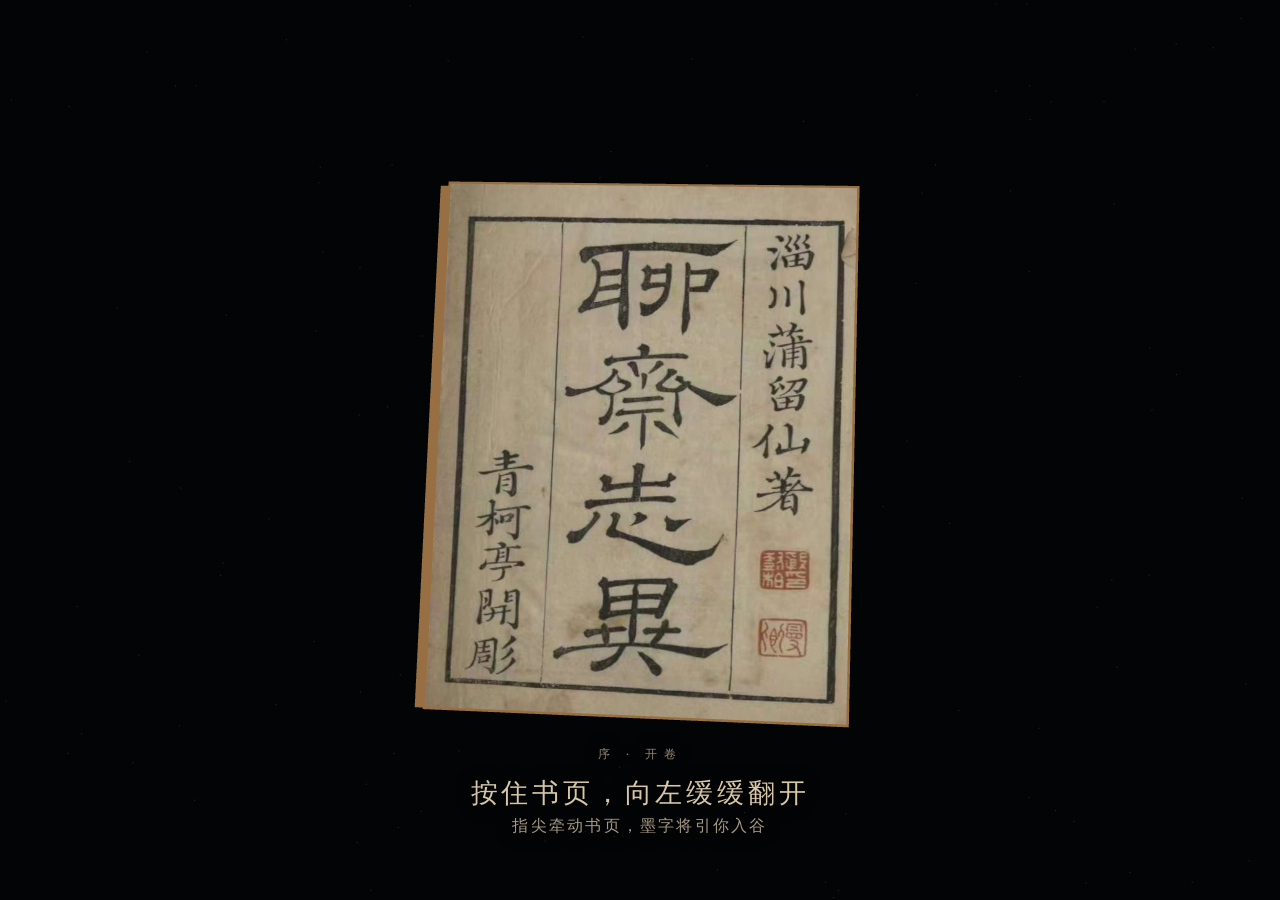
==== github-pages-website/index.html @ 17061f19 "Add files via upload" ====
<!doctype html>
<html lang="zh-CN">
  <head>
    <meta charset="utf-8">
    <meta name="viewport" content="width=device-width, initial-scale=1, viewport-fit=cover">
        <meta name="theme-color" content="#f5f0e7">
    <title>聊斋幻城 · 南山花坞 · 文字山水</title>
    <style>
      :root { --ink:#534b42; --green:#665e50; --gold:#9d8061; --paper:#f5f0e7; }
      * { box-sizing:border-box; }
      html,body { width:100%; height:100%; margin:0; overflow:hidden; background:#f5f0e7; }
      body { font-family:"KaiTi","STKaiti","Noto Serif CJK SC","Songti SC",serif; color:var(--ink); }
      button { font:inherit; }
      #stage { position:fixed; inset:0; }
      #stage canvas { display:block; touch-action:none; }
      .atmosphere { position:fixed; inset:0; pointer-events:none; background:radial-gradient(ellipse at 55% 19%,rgba(255,252,242,.21),transparent 48%),linear-gradient(to bottom,rgba(250,245,232,.08),transparent 43%,rgba(99,86,64,.045)); }
      .paper-grain { position:fixed; inset:0; pointer-events:none; opacity:.10; background-image:url("data:image/svg+xml,%3Csvg viewBox='0 0 180 180' xmlns='http://www.w3.org/2000/svg'%3E%3Cfilter id='n'%3E%3CfeTurbulence type='fractalNoise' baseFrequency='.7' numOctaves='3' stitchTiles='stitch'/%3E%3C/filter%3E%3Crect width='100%25' height='100%25' filter='url(%23n)' opacity='.5'/%3E%3C/svg%3E"); }
      .topbar { position:fixed; top:20px; left:26px; right:26px; z-index:10; display:flex; justify-content:space-between; align-items:flex-start; pointer-events:none; }
      .brand small { display:block; font-size:11px; letter-spacing:.35em; color:#9a7f67; }
      .brand strong { display:block; margin-top:4px; font-weight:500; font-size:29px; letter-spacing:.13em; text-shadow:0 1px 0 #fff8; }
      .hint { position:fixed; z-index:9; right:25px; bottom:178px; max-width:250px; color:#6b6256; font-size:13px; line-height:1.55; text-align:right; text-shadow:0 1px 1px #fff; }
      .legend { position:fixed; z-index:9; top:88px; right:26px; color:#827767; font-size:13px; letter-spacing:.15em; writing-mode:vertical-rl; opacity:.8; pointer-events:none; }
      .move-controls { position:fixed; z-index:11; right:25px; bottom:25px; display:grid; grid-template-columns:repeat(3,48px); gap:6px; }
      .move-controls button { width:48px; height:48px; border:1px solid #8274628c; border-radius:50%; background:#f8f2e8dc; color:#63594b; font-size:23px; cursor:pointer; box-shadow:0 3px 12px #3b302420; }
      .move-controls button:hover,.move-controls button:focus-visible { background:#fff9ee; outline:2px solid #a67a39; }
      .move-controls button:active { transform:scale(.94); }
      .move-controls .up { grid-column:2; }
      .move-controls .left { grid-column:1; grid-row:2; }
      .move-controls .down { grid-column:2; grid-row:2; }
      .move-controls .right { grid-column:3; grid-row:2; }
      .encounter-caption { position:fixed; z-index:12; left:50%; bottom:72px; transform:translate(-50%,8px); min-width:280px; max-width:min(580px,calc(100vw - 32px)); padding:12px 24px; border:1px solid #b9a79299; border-radius:28px; background:#f8f2e9f5; box-shadow:0 5px 28px #4b3c2a24; color:#4e4035; font-size:18px; letter-spacing:.12em; line-height:1.6; text-align:center; opacity:0; pointer-events:none; transition:opacity .45s ease,transform .45s ease; }
      .encounter-caption.visible { opacity:1; transform:translate(-50%,0); }
      .ancient-tree-tag { position:fixed; z-index:9; left:50%; top:50%; transform:translate(-50%,-100%); padding:6px 11px; border:1px solid #b7a492ad; border-radius:16px; background:#f7f0e6eb; box-shadow:0 3px 14px #4b3c2a1f; color:#6a5148; font-size:14px; letter-spacing:.13em; white-space:nowrap; opacity:0; pointer-events:none; transition:opacity .3s ease; }
      .ancient-tree-tag.visible { opacity:1; }
      .ancient-tree-tag::after { content:''; position:absolute; left:50%; top:100%; height:19px; border-left:1px solid #a58a7999; }
      .story-progress { position:fixed;z-index:12;left:26px;bottom:26px;padding:8px 15px;border:1px solid #b9a79299;border-radius:18px;background:#faf5ebe9;color:#6b5143;font-size:14px;opacity:0;pointer-events:none;transition:opacity .4s; }
      .story-progress.visible { opacity:1; }
      .story-marker { position:fixed;z-index:13;transform:translate(-50%,-50%);padding:9px 17px;border:1px solid #aa8d74;border-radius:22px;background:#fff9edeb;color:#564a3e;box-shadow:0 5px 22px #3c332633;cursor:pointer;font-size:15px;white-space:nowrap; }
      .story-marker[hidden] { display:none; }
      .story-panel { position:fixed;z-index:15;left:50%;bottom:122px;transform:translate(-50%,15px);width:min(540px,calc(100vw - 36px));padding:24px 28px;background:#fbf6ecee;border:1px solid #bbaa91;border-radius:12px;box-shadow:0 12px 42px #362d213b;opacity:0;pointer-events:none;transition:opacity .35s,transform .35s; }
      .story-panel.visible { opacity:1;pointer-events:auto;transform:translate(-50%,0); }
      .story-panel .story-title { color:#98745d;font-size:15px;letter-spacing:.2em; }
      .story-panel .story-text { margin:12px 0 20px;color:#4d4237;font-size:20px;line-height:1.7; }
      .story-panel button { display:block;margin-left:auto;padding:7px 18px;border:1px solid #a98c70;border-radius:18px;background:#eee4d5;color:#594939;cursor:pointer; }
      .story-ending { position:fixed;z-index:20;inset:0;display:grid;place-items:center;background:#090a0a;opacity:0;visibility:hidden;transition:opacity 2.5s,visibility 2.5s; }
      .story-ending.visible { opacity:1;visibility:visible; }
      .story-ending .book { padding:34px 28px;border:1px solid #9c8460;background:#302b27;box-shadow:12px 15px 35px #000;color:#d9c9a7;font-size:31px;letter-spacing:.3em;writing-mode:vertical-rl; }
      .story-ending p { position:absolute;bottom:9vh;color:#d9c9a7;font-size:20px;letter-spacing:.18em;text-align:center; }
      .story-ending button { position:absolute;bottom:4vh;border:1px solid #ad9673;border-radius:17px;padding:5px 18px;background:#282521;color:#d9c9a7;cursor:pointer; }
      body.prologue-active, body.prologue-active #stage { background:#030405; }
      body.prologue-active .topbar, body.prologue-active .legend,
      body.prologue-active .hint, body.prologue-active .move-controls,
      body.prologue-active .atmosphere, body.prologue-active .paper-grain,
      body.prologue-active .encounter-caption, body.prologue-active .ancient-tree-tag,
      body.prologue-active .story-progress, body.prologue-active .story-marker,
      body.prologue-active .story-panel { display:none; }
      .prologue-ui { position:fixed; z-index:13; inset:auto 0 7vh; text-align:center; color:#d7c7a7;
        pointer-events:none; opacity:0; transition:opacity 1s ease; text-shadow:0 1px 16px #000; }
      body.prologue-active.prologue-revealed .prologue-ui { opacity:1; }
      .prologue-ui .eyebrow { font-size:12px; letter-spacing:.55em; color:#95866d; }
      .prologue-ui .prologue-instruction { margin:12px 0 5px; font-family:"华文行楷","STXingkai","KaiTi",serif; font-size:27px; letter-spacing:.14em; }
      .prologue-ui .prologue-sub { font-family:"华文行楷","STXingkai","KaiTi",serif; font-size:16px; letter-spacing:.14em; color:#a49983; }
      .arrival-veil { position:fixed; z-index:14; inset:0; pointer-events:none; visibility:hidden;
        opacity:0; background:#f5f0e7; }
      body.arrival .arrival-veil { visibility:visible; opacity:1; }
      body.arrival.arrival-clearing .arrival-veil { opacity:0; transition:opacity 1.45s ease; }
      body.arrival-observe .move-controls { opacity:.48; pointer-events:none; }
      @media(max-width:700px) {
        .topbar { top:15px; left:15px; right:15px; }
        .brand strong { font-size:20px; }
        .hint { right:14px; bottom:140px; font-size:11px; }
        .legend { right:14px; top:76px; }
        .move-controls { right:13px; bottom:18px; grid-template-columns:repeat(3,39px); gap:5px; }
        .move-controls button { width:39px; height:39px; font-size:18px; }
        .encounter-caption { bottom:130px; font-size:15px; padding:9px 15px; }
        .ancient-tree-tag { font-size:12px; padding:5px 8px; }
      }
    </style>
    <script type="importmap">{"imports":{"three":"./assets/three.module.js"}}</script>
  </head>
  <body class="prologue-active">
    <main id="stage" aria-label="用汉字构成的聊斋三维山谷"></main>
    <div class="prologue-ui" aria-live="polite">
      <div class="eyebrow">序 · 开卷</div>
      <div class="prologue-instruction">按住书页，向左缓缓翻开</div>
      <div class="prologue-sub">指尖牵动书页，墨字将引你入谷</div>
    </div>
    <div class="arrival-veil" aria-hidden="true"></div>
    <div class="atmosphere" aria-hidden="true"></div>
    <div class="paper-grain" aria-hidden="true"></div>
    <header class="topbar">
      <div class="brand"><small>聊斋幻城 · DIGITAL</small><strong>南山花坞</strong></div>
    </header>
    <div class="legend">以字为山 · 以句为径</div>
    <div class="hint">拖动转动视角 · 方向键穿行<br>沿花径转弯，山水才逐一展开</div>
    <div class="encounter-caption" id="encounter-caption" aria-live="polite"></div>
    <div class="ancient-tree-tag" id="ancient-tree-tag" aria-hidden="true">笑声古树</div>
    <div class="story-progress" id="story-progress" aria-live="polite"></div>
    <button class="story-marker" id="story-marker" hidden></button>
    <section class="story-panel" id="story-panel" aria-live="polite">
      <div class="story-title" id="story-title"></div>
      <p class="story-text" id="story-text"></p>
      <button id="story-next">继续</button>
    </section>
    <div class="story-ending" id="story-ending"><div class="book">聊斋志异</div><p>知我者，其在青林黑塞间乎。</p><button id="story-replay">再翻一遍</button></div>
    <div class="move-controls" aria-label="移动控制">
      <button class="up" data-direction="forward" aria-label="向前">↑</button>
      <button class="left" data-direction="left" aria-label="向左">←</button>
      <button class="down" data-direction="back" aria-label="后退">↓</button>
      <button class="right" data-direction="right" aria-label="向右">→</button>
    </div>
<script type="module" src="./scene.js?build=geometric-fox-56"></script>
  </body>
</html>
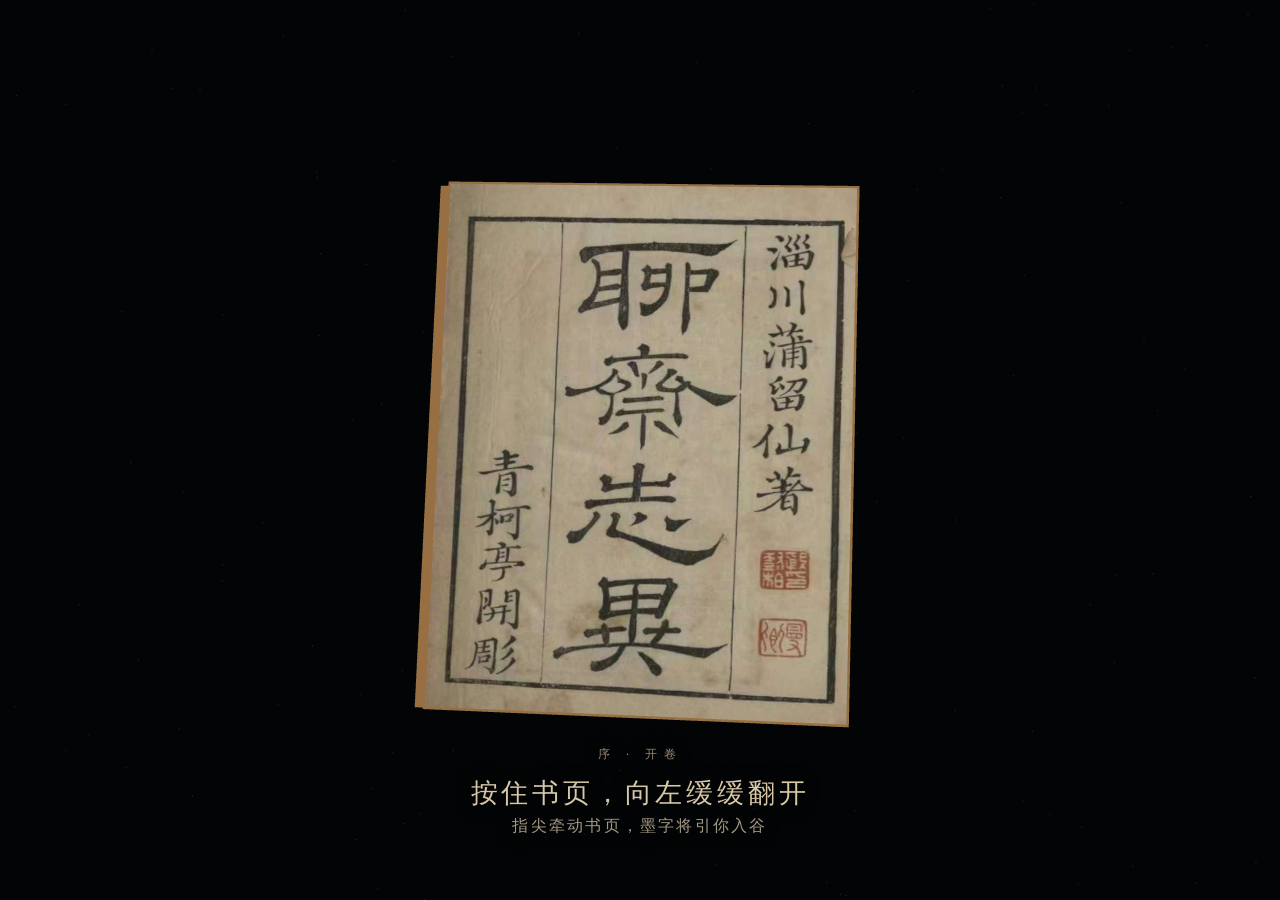
==== commit d0a33251: "Add files via upload" ====
--- a/github-pages-website/index.html
+++ b/github-pages-website/index.html
@@ -1,114 +1,115 @@
-<!doctype html>
-<html lang="zh-CN">
-  <head>
-    <meta charset="utf-8">
-    <meta name="viewport" content="width=device-width, initial-scale=1, viewport-fit=cover">
-        <meta name="theme-color" content="#f5f0e7">
-    <title>聊斋幻城 · 南山花坞 · 文字山水</title>
-    <style>
-      :root { --ink:#534b42; --green:#665e50; --gold:#9d8061; --paper:#f5f0e7; }
-      * { box-sizing:border-box; }
-      html,body { width:100%; height:100%; margin:0; overflow:hidden; background:#f5f0e7; }
-      body { font-family:"KaiTi","STKaiti","Noto Serif CJK SC","Songti SC",serif; color:var(--ink); }
-      button { font:inherit; }
-      #stage { position:fixed; inset:0; }
-      #stage canvas { display:block; touch-action:none; }
-      .atmosphere { position:fixed; inset:0; pointer-events:none; background:radial-gradient(ellipse at 55% 19%,rgba(255,252,242,.21),transparent 48%),linear-gradient(to bottom,rgba(250,245,232,.08),transparent 43%,rgba(99,86,64,.045)); }
-      .paper-grain { position:fixed; inset:0; pointer-events:none; opacity:.10; background-image:url("data:image/svg+xml,%3Csvg viewBox='0 0 180 180' xmlns='http://www.w3.org/2000/svg'%3E%3Cfilter id='n'%3E%3CfeTurbulence type='fractalNoise' baseFrequency='.7' numOctaves='3' stitchTiles='stitch'/%3E%3C/filter%3E%3Crect width='100%25' height='100%25' filter='url(%23n)' opacity='.5'/%3E%3C/svg%3E"); }
-      .topbar { position:fixed; top:20px; left:26px; right:26px; z-index:10; display:flex; justify-content:space-between; align-items:flex-start; pointer-events:none; }
-      .brand small { display:block; font-size:11px; letter-spacing:.35em; color:#9a7f67; }
-      .brand strong { display:block; margin-top:4px; font-weight:500; font-size:29px; letter-spacing:.13em; text-shadow:0 1px 0 #fff8; }
-      .hint { position:fixed; z-index:9; right:25px; bottom:178px; max-width:250px; color:#6b6256; font-size:13px; line-height:1.55; text-align:right; text-shadow:0 1px 1px #fff; }
-      .legend { position:fixed; z-index:9; top:88px; right:26px; color:#827767; font-size:13px; letter-spacing:.15em; writing-mode:vertical-rl; opacity:.8; pointer-events:none; }
-      .move-controls { position:fixed; z-index:11; right:25px; bottom:25px; display:grid; grid-template-columns:repeat(3,48px); gap:6px; }
-      .move-controls button { width:48px; height:48px; border:1px solid #8274628c; border-radius:50%; background:#f8f2e8dc; color:#63594b; font-size:23px; cursor:pointer; box-shadow:0 3px 12px #3b302420; }
-      .move-controls button:hover,.move-controls button:focus-visible { background:#fff9ee; outline:2px solid #a67a39; }
-      .move-controls button:active { transform:scale(.94); }
-      .move-controls .up { grid-column:2; }
-      .move-controls .left { grid-column:1; grid-row:2; }
-      .move-controls .down { grid-column:2; grid-row:2; }
-      .move-controls .right { grid-column:3; grid-row:2; }
-      .encounter-caption { position:fixed; z-index:12; left:50%; bottom:72px; transform:translate(-50%,8px); min-width:280px; max-width:min(580px,calc(100vw - 32px)); padding:12px 24px; border:1px solid #b9a79299; border-radius:28px; background:#f8f2e9f5; box-shadow:0 5px 28px #4b3c2a24; color:#4e4035; font-size:18px; letter-spacing:.12em; line-height:1.6; text-align:center; opacity:0; pointer-events:none; transition:opacity .45s ease,transform .45s ease; }
-      .encounter-caption.visible { opacity:1; transform:translate(-50%,0); }
-      .ancient-tree-tag { position:fixed; z-index:9; left:50%; top:50%; transform:translate(-50%,-100%); padding:6px 11px; border:1px solid #b7a492ad; border-radius:16px; background:#f7f0e6eb; box-shadow:0 3px 14px #4b3c2a1f; color:#6a5148; font-size:14px; letter-spacing:.13em; white-space:nowrap; opacity:0; pointer-events:none; transition:opacity .3s ease; }
-      .ancient-tree-tag.visible { opacity:1; }
-      .ancient-tree-tag::after { content:''; position:absolute; left:50%; top:100%; height:19px; border-left:1px solid #a58a7999; }
-      .story-progress { position:fixed;z-index:12;left:26px;bottom:26px;padding:8px 15px;border:1px solid #b9a79299;border-radius:18px;background:#faf5ebe9;color:#6b5143;font-size:14px;opacity:0;pointer-events:none;transition:opacity .4s; }
-      .story-progress.visible { opacity:1; }
-      .story-marker { position:fixed;z-index:13;transform:translate(-50%,-50%);padding:9px 17px;border:1px solid #aa8d74;border-radius:22px;background:#fff9edeb;color:#564a3e;box-shadow:0 5px 22px #3c332633;cursor:pointer;font-size:15px;white-space:nowrap; }
-      .story-marker[hidden] { display:none; }
-      .story-panel { position:fixed;z-index:15;left:50%;bottom:122px;transform:translate(-50%,15px);width:min(540px,calc(100vw - 36px));padding:24px 28px;background:#fbf6ecee;border:1px solid #bbaa91;border-radius:12px;box-shadow:0 12px 42px #362d213b;opacity:0;pointer-events:none;transition:opacity .35s,transform .35s; }
-      .story-panel.visible { opacity:1;pointer-events:auto;transform:translate(-50%,0); }
-      .story-panel .story-title { color:#98745d;font-size:15px;letter-spacing:.2em; }
-      .story-panel .story-text { margin:12px 0 20px;color:#4d4237;font-size:20px;line-height:1.7; }
-      .story-panel button { display:block;margin-left:auto;padding:7px 18px;border:1px solid #a98c70;border-radius:18px;background:#eee4d5;color:#594939;cursor:pointer; }
-      .story-ending { position:fixed;z-index:20;inset:0;display:grid;place-items:center;background:#090a0a;opacity:0;visibility:hidden;transition:opacity 2.5s,visibility 2.5s; }
-      .story-ending.visible { opacity:1;visibility:visible; }
-      .story-ending .book { padding:34px 28px;border:1px solid #9c8460;background:#302b27;box-shadow:12px 15px 35px #000;color:#d9c9a7;font-size:31px;letter-spacing:.3em;writing-mode:vertical-rl; }
-      .story-ending p { position:absolute;bottom:9vh;color:#d9c9a7;font-size:20px;letter-spacing:.18em;text-align:center; }
-      .story-ending button { position:absolute;bottom:4vh;border:1px solid #ad9673;border-radius:17px;padding:5px 18px;background:#282521;color:#d9c9a7;cursor:pointer; }
-      body.prologue-active, body.prologue-active #stage { background:#030405; }
-      body.prologue-active .topbar, body.prologue-active .legend,
-      body.prologue-active .hint, body.prologue-active .move-controls,
-      body.prologue-active .atmosphere, body.prologue-active .paper-grain,
-      body.prologue-active .encounter-caption, body.prologue-active .ancient-tree-tag,
-      body.prologue-active .story-progress, body.prologue-active .story-marker,
-      body.prologue-active .story-panel { display:none; }
-      .prologue-ui { position:fixed; z-index:13; inset:auto 0 7vh; text-align:center; color:#d7c7a7;
-        pointer-events:none; opacity:0; transition:opacity 1s ease; text-shadow:0 1px 16px #000; }
-      body.prologue-active.prologue-revealed .prologue-ui { opacity:1; }
-      .prologue-ui .eyebrow { font-size:12px; letter-spacing:.55em; color:#95866d; }
-      .prologue-ui .prologue-instruction { margin:12px 0 5px; font-family:"华文行楷","STXingkai","KaiTi",serif; font-size:27px; letter-spacing:.14em; }
-      .prologue-ui .prologue-sub { font-family:"华文行楷","STXingkai","KaiTi",serif; font-size:16px; letter-spacing:.14em; color:#a49983; }
-      .arrival-veil { position:fixed; z-index:14; inset:0; pointer-events:none; visibility:hidden;
-        opacity:0; background:#f5f0e7; }
-      body.arrival .arrival-veil { visibility:visible; opacity:1; }
-      body.arrival.arrival-clearing .arrival-veil { opacity:0; transition:opacity 1.45s ease; }
-      body.arrival-observe .move-controls { opacity:.48; pointer-events:none; }
-      @media(max-width:700px) {
-        .topbar { top:15px; left:15px; right:15px; }
-        .brand strong { font-size:20px; }
-        .hint { right:14px; bottom:140px; font-size:11px; }
-        .legend { right:14px; top:76px; }
-        .move-controls { right:13px; bottom:18px; grid-template-columns:repeat(3,39px); gap:5px; }
-        .move-controls button { width:39px; height:39px; font-size:18px; }
-        .encounter-caption { bottom:130px; font-size:15px; padding:9px 15px; }
-        .ancient-tree-tag { font-size:12px; padding:5px 8px; }
-      }
-    </style>
-    <script type="importmap">{"imports":{"three":"./assets/three.module.js"}}</script>
-  </head>
-  <body class="prologue-active">
-    <main id="stage" aria-label="用汉字构成的聊斋三维山谷"></main>
-    <div class="prologue-ui" aria-live="polite">
-      <div class="eyebrow">序 · 开卷</div>
-      <div class="prologue-instruction">按住书页，向左缓缓翻开</div>
-      <div class="prologue-sub">指尖牵动书页，墨字将引你入谷</div>
-    </div>
-    <div class="arrival-veil" aria-hidden="true"></div>
-    <div class="atmosphere" aria-hidden="true"></div>
-    <div class="paper-grain" aria-hidden="true"></div>
-    <header class="topbar">
-      <div class="brand"><small>聊斋幻城 · DIGITAL</small><strong>南山花坞</strong></div>
-    </header>
-    <div class="legend">以字为山 · 以句为径</div>
-    <div class="hint">拖动转动视角 · 方向键穿行<br>沿花径转弯，山水才逐一展开</div>
-    <div class="encounter-caption" id="encounter-caption" aria-live="polite"></div>
-    <div class="ancient-tree-tag" id="ancient-tree-tag" aria-hidden="true">笑声古树</div>
-    <div class="story-progress" id="story-progress" aria-live="polite"></div>
-    <button class="story-marker" id="story-marker" hidden></button>
-    <section class="story-panel" id="story-panel" aria-live="polite">
-      <div class="story-title" id="story-title"></div>
-      <p class="story-text" id="story-text"></p>
-      <button id="story-next">继续</button>
-    </section>
-    <div class="story-ending" id="story-ending"><div class="book">聊斋志异</div><p>知我者，其在青林黑塞间乎。</p><button id="story-replay">再翻一遍</button></div>
-    <div class="move-controls" aria-label="移动控制">
-      <button class="up" data-direction="forward" aria-label="向前">↑</button>
-      <button class="left" data-direction="left" aria-label="向左">←</button>
-      <button class="down" data-direction="back" aria-label="后退">↓</button>
-      <button class="right" data-direction="right" aria-label="向右">→</button>
-    </div>
-<script type="module" src="./scene.js?build=geometric-fox-56"></script>
-  </body>
-</html>
+<!doctype html>
+<html lang="zh-CN">
+  <head>
+    <meta charset="utf-8">
+    <meta name="viewport" content="width=device-width, initial-scale=1, viewport-fit=cover">
+        <meta name="theme-color" content="#f0e6d3">
+    <title>聊斋幻城 · 书中五境</title>
+    <link rel="stylesheet" href="./spaces.css?build=sea-verse-66">
+    <style>
+      :root { --ink:#534b42; --green:#665e50; --gold:#9d8061; --paper:#f0e6d3; }
+      * { box-sizing:border-box; }
+      html,body { width:100%; height:100%; margin:0; overflow:hidden; background:#f0e6d3; }
+      body { font-family:"KaiTi","STKaiti","Noto Serif CJK SC","Songti SC",serif; color:var(--ink); }
+      button { font:inherit; }
+      #stage { position:fixed; inset:0; }
+      #stage canvas { display:block; touch-action:none; }
+      .atmosphere { position:fixed; inset:0; pointer-events:none; background:radial-gradient(ellipse at 55% 19%,rgba(255,244,217,.12),transparent 48%),linear-gradient(to bottom,rgba(243,224,185,.09),transparent 43%,rgba(99,86,64,.045)); }
+      .paper-grain { position:fixed; inset:0; pointer-events:none; opacity:.065; background-image:url("data:image/svg+xml,%3Csvg viewBox='0 0 180 180' xmlns='http://www.w3.org/2000/svg'%3E%3Cfilter id='n'%3E%3CfeTurbulence type='fractalNoise' baseFrequency='.7' numOctaves='3' stitchTiles='stitch'/%3E%3C/filter%3E%3Crect width='100%25' height='100%25' filter='url(%23n)' opacity='.5'/%3E%3C/svg%3E"); }
+      .topbar { position:fixed; top:20px; left:26px; right:26px; z-index:10; display:flex; justify-content:space-between; align-items:flex-start; pointer-events:none; }
+      .brand small { display:block; font-size:11px; letter-spacing:.35em; color:#9a7f67; }
+      .brand strong { display:block; margin-top:4px; font-weight:500; font-size:29px; letter-spacing:.13em; text-shadow:0 1px 0 #fff8; }
+      .hint { position:fixed; z-index:9; right:25px; bottom:178px; max-width:250px; color:#6b6256; font-size:13px; line-height:1.55; text-align:right; text-shadow:0 1px 1px #fff; }
+      .legend { position:fixed; z-index:9; top:88px; right:26px; color:#827767; font-size:13px; letter-spacing:.15em; writing-mode:vertical-rl; opacity:.8; pointer-events:none; }
+      .move-controls { position:fixed; z-index:11; right:25px; bottom:25px; display:grid; grid-template-columns:repeat(3,48px); gap:6px; }
+      .move-controls button { width:48px; height:48px; border:1px solid #8274628c; border-radius:50%; background:#f8f2e8dc; color:#63594b; font-size:23px; cursor:pointer; box-shadow:0 3px 12px #3b302420; }
+      .move-controls button:hover,.move-controls button:focus-visible { background:#fff9ee; outline:2px solid #a67a39; }
+      .move-controls button:active { transform:scale(.94); }
+      .move-controls .up { grid-column:2; }
+      .move-controls .left { grid-column:1; grid-row:2; }
+      .move-controls .down { grid-column:2; grid-row:2; }
+      .move-controls .right { grid-column:3; grid-row:2; }
+      .encounter-caption { position:fixed; z-index:12; left:50%; bottom:72px; transform:translate(-50%,8px); min-width:280px; max-width:min(580px,calc(100vw - 32px)); padding:12px 24px; border:1px solid #b9a79299; border-radius:28px; background:#f8f2e9f5; box-shadow:0 5px 28px #4b3c2a24; color:#4e4035; font-size:18px; letter-spacing:.12em; line-height:1.6; text-align:center; opacity:0; pointer-events:none; transition:opacity .45s ease,transform .45s ease; }
+      .encounter-caption.visible { opacity:1; transform:translate(-50%,0); }
+      .ancient-tree-tag { position:fixed; z-index:9; left:50%; top:50%; transform:translate(-50%,-100%); padding:6px 11px; border:1px solid #b7a492ad; border-radius:16px; background:#f7f0e6eb; box-shadow:0 3px 14px #4b3c2a1f; color:#6a5148; font-size:14px; letter-spacing:.13em; white-space:nowrap; opacity:0; pointer-events:none; transition:opacity .3s ease; }
+      .ancient-tree-tag.visible { opacity:1; }
+      .ancient-tree-tag::after { content:''; position:absolute; left:50%; top:100%; height:19px; border-left:1px solid #a58a7999; }
+      .story-progress { position:fixed;z-index:12;left:26px;bottom:26px;padding:8px 15px;border:1px solid #b9a79299;border-radius:18px;background:#faf5ebe9;color:#6b5143;font-size:14px;opacity:0;pointer-events:none;transition:opacity .4s; }
+      .story-progress.visible { opacity:1; }
+      .story-marker { position:fixed;z-index:13;transform:translate(-50%,-50%);padding:9px 17px;border:1px solid #aa8d74;border-radius:22px;background:#fff9edeb;color:#564a3e;box-shadow:0 5px 22px #3c332633;cursor:pointer;font-size:15px;white-space:nowrap; }
+      .story-marker[hidden] { display:none; }
+      .story-panel { position:fixed;z-index:15;left:50%;bottom:122px;transform:translate(-50%,15px);width:min(540px,calc(100vw - 36px));padding:24px 28px;background:#fbf6ecee;border:1px solid #bbaa91;border-radius:12px;box-shadow:0 12px 42px #362d213b;opacity:0;pointer-events:none;transition:opacity .35s,transform .35s; }
+      .story-panel.visible { opacity:1;pointer-events:auto;transform:translate(-50%,0); }
+      .story-panel .story-title { color:#98745d;font-size:15px;letter-spacing:.2em; }
+      .story-panel .story-text { margin:12px 0 20px;color:#4d4237;font-size:20px;line-height:1.7; }
+      .story-panel button { display:block;margin-left:auto;padding:7px 18px;border:1px solid #a98c70;border-radius:18px;background:#eee4d5;color:#594939;cursor:pointer; }
+      .story-ending { position:fixed;z-index:20;inset:0;display:grid;place-items:center;background:#090a0a;opacity:0;visibility:hidden;transition:opacity 2.5s,visibility 2.5s; }
+      .story-ending.visible { opacity:1;visibility:visible; }
+      .story-ending .book { padding:34px 28px;border:1px solid #9c8460;background:#302b27;box-shadow:12px 15px 35px #000;color:#d9c9a7;font-size:31px;letter-spacing:.3em;writing-mode:vertical-rl; }
+      .story-ending p { position:absolute;bottom:9vh;color:#d9c9a7;font-size:20px;letter-spacing:.18em;text-align:center; }
+      .story-ending button { position:absolute;bottom:4vh;border:1px solid #ad9673;border-radius:17px;padding:5px 18px;background:#282521;color:#d9c9a7;cursor:pointer; }
+      body.prologue-active, body.prologue-active #stage { background:#030405; }
+      body.prologue-active .topbar, body.prologue-active .legend,
+      body.prologue-active .hint, body.prologue-active .move-controls,
+      body.prologue-active .atmosphere, body.prologue-active .paper-grain,
+      body.prologue-active .encounter-caption, body.prologue-active .ancient-tree-tag,
+      body.prologue-active .story-progress, body.prologue-active .story-marker,
+      body.prologue-active .story-panel { display:none; }
+      .prologue-ui { position:fixed; z-index:13; inset:auto 0 7vh; text-align:center; color:#d7c7a7;
+        pointer-events:none; opacity:0; transition:opacity 1s ease; text-shadow:0 1px 16px #000; }
+      body.prologue-active.prologue-revealed .prologue-ui { opacity:1; }
+      .prologue-ui .eyebrow { font-size:12px; letter-spacing:.55em; color:#95866d; }
+      .prologue-ui .prologue-instruction { margin:12px 0 5px; font-family:"华文行楷","STXingkai","KaiTi",serif; font-size:27px; letter-spacing:.14em; }
+      .prologue-ui .prologue-sub { font-family:"华文行楷","STXingkai","KaiTi",serif; font-size:16px; letter-spacing:.14em; color:#a49983; }
+      .arrival-veil { position:fixed; z-index:14; inset:0; pointer-events:none; visibility:hidden;
+        opacity:0; background:#f0e6d3; }
+      body.arrival .arrival-veil { visibility:visible; opacity:1; }
+      body.arrival.arrival-clearing .arrival-veil { opacity:0; transition:opacity 1.45s ease; }
+      body.arrival-observe .move-controls { opacity:.48; pointer-events:none; }
+      @media(max-width:700px) {
+        .topbar { top:15px; left:15px; right:15px; }
+        .brand strong { font-size:20px; }
+        .hint { right:14px; bottom:140px; font-size:11px; }
+        .legend { right:14px; top:76px; }
+        .move-controls { right:13px; bottom:18px; grid-template-columns:repeat(3,39px); gap:5px; }
+        .move-controls button { width:39px; height:39px; font-size:18px; }
+        .encounter-caption { bottom:130px; font-size:15px; padding:9px 15px; }
+        .ancient-tree-tag { font-size:12px; padding:5px 8px; }
+      }
+    </style>
+    <script type="importmap">{"imports":{"three":"./assets/three.module.js"}}</script>
+  </head>
+  <body class="prologue-active">
+    <main id="stage" aria-label="用汉字构成的聊斋三维山谷"></main>
+    <div class="prologue-ui" aria-live="polite">
+      <div class="eyebrow">序 · 开卷</div>
+      <div class="prologue-instruction">按住书页，向左缓缓翻开</div>
+      <div class="prologue-sub">指尖牵动书页，墨字将引你入谷</div>
+    </div>
+    <div class="arrival-veil" aria-hidden="true"></div>
+    <div class="atmosphere" aria-hidden="true"></div>
+    <div class="paper-grain" aria-hidden="true"></div>
+    <header class="topbar">
+      <div class="brand"><small>聊斋幻城 · DIGITAL</small><strong>南山花坞</strong></div>
+    </header>
+    <div class="legend">以字为山 · 以句为径</div>
+    <div class="hint">拖动转动视角 · 方向键穿行<br>沿花径转弯，山水才逐一展开</div>
+    <div class="encounter-caption" id="encounter-caption" aria-live="polite"></div>
+    <div class="ancient-tree-tag" id="ancient-tree-tag" aria-hidden="true">笑声古树</div>
+    <div class="story-progress" id="story-progress" aria-live="polite"></div>
+    <button class="story-marker" id="story-marker" hidden></button>
+    <section class="story-panel" id="story-panel" aria-live="polite">
+      <div class="story-title" id="story-title"></div>
+      <p class="story-text" id="story-text"></p>
+      <button id="story-next">继续</button>
+    </section>
+    <div class="story-ending" id="story-ending"><div class="book">聊斋志异</div><p>知我者，其在青林黑塞间乎。</p><button id="story-replay">再翻一遍</button><a class="next-space" href="?space=palace&v=sea-verse-66">随书入海 · 玄溟鲛宫</a></div>
+    <div class="move-controls" aria-label="移动控制">
+      <button class="up" data-direction="forward" aria-label="向前">↑</button>
+      <button class="left" data-direction="left" aria-label="向左">←</button>
+      <button class="down" data-direction="back" aria-label="后退">↓</button>
+      <button class="right" data-direction="right" aria-label="向右">→</button>
+    </div>
+<script type="module" src="./journey.js?build=sea-verse-66"></script>
+  </body>
+</html>
--- a/github-pages-website/spaces.css
+++ b/github-pages-website/spaces.css
@@ -0,0 +1,61 @@
+.chapter-nav{position:fixed;z-index:16;top:25px;right:28px;display:flex;gap:4px;padding:5px;border:1px solid #a68e683b;border-radius:24px;background:#f7eedcd9;backdrop-filter:blur(12px)}
+.chapter-nav a{color:#87765d;text-decoration:none;font-size:13px;letter-spacing:.08em;padding:8px 12px;border-radius:20px;white-space:nowrap;transition:background .3s,color .3s}
+.chapter-nav a:hover,.chapter-nav a[aria-current]{background:#d8c6a16b;color:#514638}
+body.prologue-active .chapter-nav{display:none}
+body.prologue-active .chapter-nav a{color:#cbb994}
+body.prologue-active .chapter-nav a:hover,body.prologue-active .chapter-nav a[aria-current]{background:#81735430;color:#ecdbb7}
+.world-label{position:fixed;z-index:10;transform:translate(-50%,-100%);border:1px solid #a18f6755;border-radius:20px;background:#faf3e3d9;backdrop-filter:blur(8px);padding:7px 14px;color:#655840;letter-spacing:.12em;font-size:14px;cursor:pointer;box-shadow:0 3px 20px #7068510d;transition:opacity .4s}
+.world-label::after{content:'';position:absolute;left:50%;top:100%;height:17px;border-left:1px solid #a6967677}
+.world-label[hidden]{display:none}
+body[data-space=palace] .world-label{background:#f0f5ecd9;color:#526f69;border-color:#73988c6b}
+.space-caption{position:fixed;z-index:13;left:50%;bottom:64px;transform:translate(-50%,10px);opacity:0;transition:opacity .6s,transform .6s;color:#74654f;text-align:center;line-height:1.8;letter-spacing:.16em;font-size:19px;max-width:min(720px,70vw);pointer-events:none;text-shadow:0 2px 8px #fff7e8}
+.space-caption.visible{opacity:1;transform:translate(-50%,0)}
+.space-caption small{display:block;font-size:12px;letter-spacing:.3em;margin-bottom:6px;opacity:.75}
+.space-skip{position:fixed;z-index:12;bottom:28px;left:28px;background:#f6efdfc9;border:1px solid #ab987757;border-radius:18px;padding:7px 15px;color:#7d6e56;cursor:pointer;font-family:inherit;letter-spacing:.14em}
+.space-skip[hidden]{display:none}
+.ending-read{left:125px}
+.chapter-transition{position:fixed;z-index:40;inset:0;display:grid;place-content:center;text-align:center;background:#ede3d0;opacity:0;pointer-events:none;transition:opacity 1.1s;color:#65543e;letter-spacing:.3em}
+.chapter-transition.visible{opacity:1;pointer-events:auto}
+.chapter-transition small{font-size:14px;margin-bottom:20px}.chapter-transition strong{font-size:34px;font-weight:400}
+.letter-modal{position:fixed;inset:0;z-index:35;background:#353b3566;backdrop-filter:blur(9px);display:grid;place-items:center;padding:20px}
+.letter-modal[hidden]{display:none}
+.letter-paper{position:relative;width:min(830px,94vw);padding:34px 40px 30px;background:#f4e9cf;box-shadow:0 25px 90px #283b3255;border:1px solid #bcaa85;border-radius:3px;color:#65533e}
+.letter-paper .eyebrow{font-size:12px;letter-spacing:.4em;color:#958166}
+.letter-paper h2{font-weight:400;letter-spacing:.2em;font-size:28px;margin:14px 0}
+.letter-paper p{font-size:15px;line-height:1.9;letter-spacing:.08em;color:#8b7a60}
+.trace-wrap{position:relative;aspect-ratio:4.2;border-block:1px solid #baa68266;margin:28px 0 14px;background:#fbf1db85}
+.trace-guides{position:absolute;inset:0;display:grid;grid-template-columns:repeat(4,1fr);align-items:center;text-align:center;font-size:clamp(36px,7vw,83px);color:#836d4b66;font-family:KaiTi,STKaiti,serif;pointer-events:none}
+.trace-guides span{border-right:1px dashed #ad98743b;line-height:1.4}.trace-guides span:last-child{border:0}
+#letter-trace{position:absolute;inset:0;width:100%;height:100%;touch-action:none;cursor:crosshair}
+.letter-toolbar{display:flex;gap:8px;align-items:center;flex-wrap:wrap}
+.letter-toolbar button,.letter-close{border:1px solid #b5a17b80;color:#776348;background:#eee0c3;padding:7px 13px;font:inherit;cursor:pointer;border-radius:18px}
+.letter-toolbar button[aria-pressed=true]{background:#d4c09a}.letter-toolbar small{margin-left:auto;color:#958166}
+.letter-close{position:absolute;right:20px;top:20px;background:transparent;border:0;font-size:22px;padding:0 8px}
+.seal-row{display:flex;align-items:center;justify-content:space-between;margin-top:22px;min-height:83px}
+.dragon-seal{display:grid;place-items:center;width:62px;height:68px;touch-action:none;cursor:grab;border:1px solid #a38959;border-radius:6px;background:linear-gradient(125deg,#b9c7ae,#849b84);color:#485b49;font:24px KaiTi,serif;writing-mode:vertical-rl;box-shadow:2px 4px 5px #78614226;z-index:5}
+.dragon-seal:disabled{opacity:.3;cursor:default}
+.seal-target{width:73px;height:73px;border:1px dashed #b9816f77;display:grid;place-items:center;color:#ad8c7277;font-size:13px;letter-spacing:.2em;border-radius:3px;background:transparent;cursor:pointer}
+.seal-target.stamped{border:3px double #a45b4c;color:#a45b4c;font-size:23px;font-weight:bold;line-height:1.1;transform:rotate(-6deg)}
+.incense-hold{position:fixed;z-index:20;bottom:80px;left:50%;transform:translateX(-50%);padding:13px 24px;border:1px solid #c6a56b;border-radius:30px;background:linear-gradient(90deg,#e1c898 var(--hold,0%),#f6efdf var(--hold,0%));color:#7b6037;letter-spacing:.15em;font:19px KaiTi,serif;cursor:pointer;touch-action:none}
+.incense-hold[hidden]{display:none}
+.ending-verse{position:fixed;z-index:14;inset:15% 16% auto;display:flex;align-items:center;flex-direction:column;text-align:center;opacity:0;transition:opacity 1.2s;pointer-events:none;color:#e6d5b2;text-shadow:0 2px 20px #342b1e}
+.ending-verse.visible{opacity:1}.ending-verse small{font-size:13px;letter-spacing:.4em;color:#c9ad7b;margin-bottom:22px}.ending-verse p{font-size:clamp(19px,2.6vw,30px);line-height:1.95;letter-spacing:.14em;max-width:850px;margin:0}.ending-actions{position:fixed;z-index:20;bottom:6%;left:50%;transform:translateX(-50%);display:flex;gap:15px}.ending-actions a{color:#ddc9a2;padding:10px 24px;border:1px solid #b59a684d;border-radius:24px;text-decoration:none;font-size:15px;background:#221e1755;letter-spacing:.16em}
+.prologue-action{position:fixed;z-index:17;left:50%;bottom:3%;transform:translateX(-50%);padding:8px 22px;background:#302a2080;color:#d8c29b;border:1px solid #ac92644d;border-radius:20px;cursor:pointer;font:17px KaiTi,serif;letter-spacing:.15em}
+.prologue-action[hidden]{display:none}
+body[data-space=ending] .topbar,body[data-space=ending] .hint,body[data-space=ending] .move-controls,body[data-space=ending] .legend{display:none}
+body[data-space=ending] .atmosphere{background:none}
+.ending-actions[hidden]{display:none}
+.next-space{position:absolute;bottom:4vh;right:6vw;color:#dec79f;text-decoration:none;border:1px solid #ac93636b;border-radius:20px;padding:8px 19px;background:#332c2066;font-size:17px;letter-spacing:.13em}
+#story-replay{left:6vw}
+body[data-space=ending] .chapter-nav{background:#252218aa;border-color:#b7a27833}
+body[data-space=ending] .chapter-nav a{color:#d5c29c}
+body[data-space=ending] .chapter-nav a[aria-current]{background:#a68d5333;color:#ecdbb9}
+body[data-space=palace] .chapter-nav,body[data-space=study] .chapter-nav{border-radius:5px;border:1px solid #aa8d4d77;box-shadow:inset 0 0 0 3px #f7efdb8c,0 4px 24px #6f603012;background:#f8f2e2e3}
+body[data-space=palace] .chapter-nav a,body[data-space=study] .chapter-nav a{border-radius:3px}
+body[data-space=palace] .world-label,body[data-space=study] .world-label{border-radius:4px;border:1px solid #ae905877;box-shadow:inset 0 0 0 2px #fcf6e888,0 3px 18px #53432a17;background:#f8f1dfdf;padding:8px 17px}
+body[data-space=palace] .world-label{color:#647157;border-color:#b29a63a0;background:#f5f1dfdf}
+body[data-space=palace] .move-controls button,body[data-space=study] .move-controls button{border:3px double #9a825ba1;background:#f7eedddc;box-shadow:0 3px 12px #5945281c,inset 0 0 10px #e6d6b53d}
+body[data-space=palace] .story-panel,body[data-space=study] .story-panel{border-radius:4px;border:1px solid #a68b57a3;box-shadow:inset 0 0 0 4px #f2e8d388,0 12px 45px #3f3e262e;background:#faf2dff5}
+body[data-space=ending] .ending-verse{inset:13% 13% auto}
+body[data-space=ending] .ending-verse p{max-width:950px;font-size:clamp(19px,2.1vw,27px);line-height:1.95}
+@media(max-width:800px){.chapter-nav{top:82px;left:14px;right:auto;max-width:calc(100vw - 28px);overflow-x:auto;padding:3px;gap:0}.chapter-nav a{font-size:11px;padding:7px 9px}.world-label{font-size:12px;padding:6px 10px}.letter-paper{padding:26px 18px}.space-caption{font-size:16px;bottom:150px;max-width:82vw}.letter-paper h2{font-size:23px}.ending-verse{inset:25% 7% auto}.ending-verse p{font-size:20px}.ending-actions{width:100%;justify-content:center}.ending-actions a{font-size:13px;padding:9px 15px}}
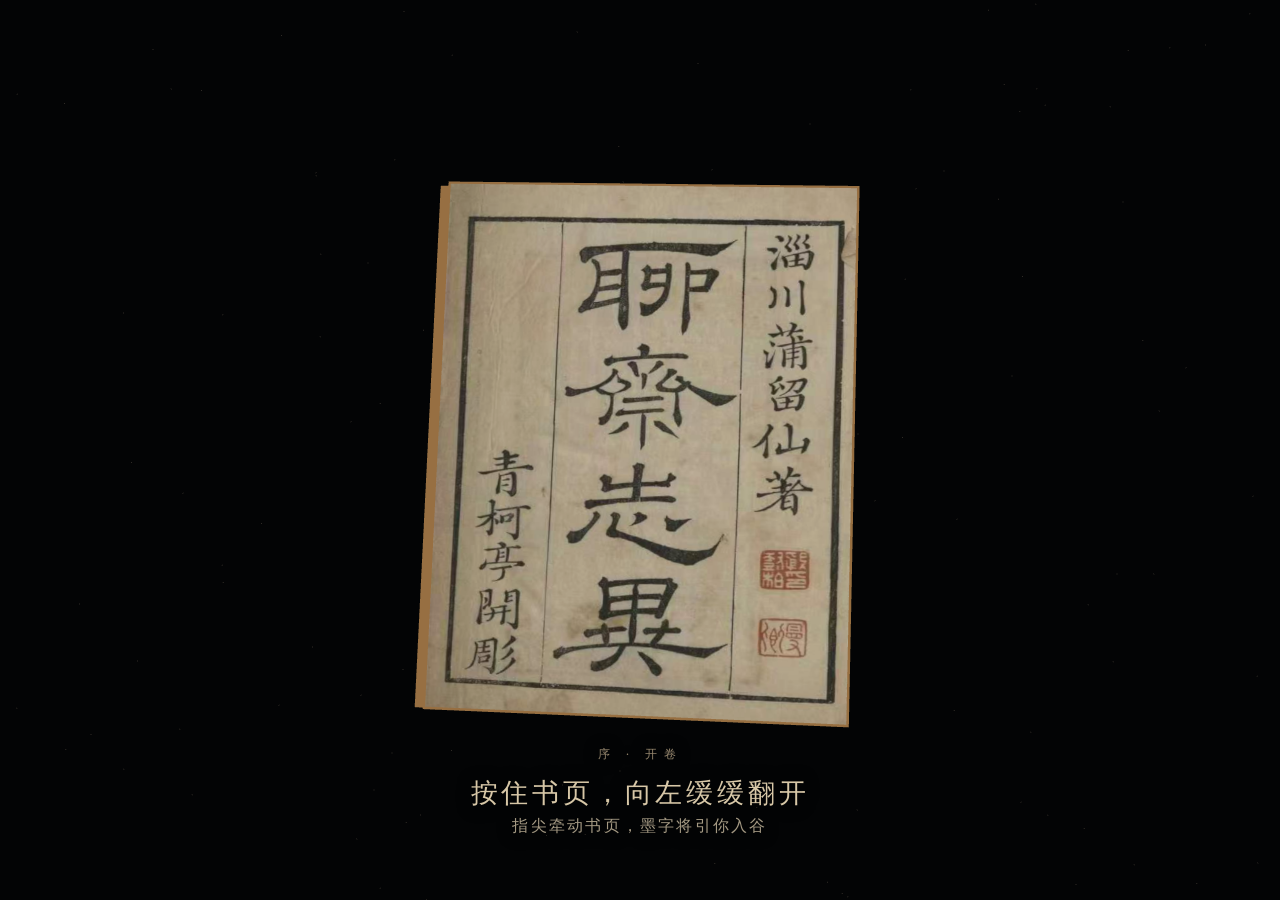
==== commit 9282aca6: "Add files via upload" ====
--- a/github-pages-website/index.html
+++ b/github-pages-website/index.html
@@ -5,7 +5,7 @@
     <meta name="viewport" content="width=device-width, initial-scale=1, viewport-fit=cover">
         <meta name="theme-color" content="#f0e6d3">
     <title>聊斋幻城 · 书中五境</title>
-    <link rel="stylesheet" href="./spaces.css?build=sea-verse-66">
+    <link rel="stylesheet" href="./spaces.css?build=room-light-68">
     <style>
       :root { --ink:#534b42; --green:#665e50; --gold:#9d8061; --paper:#f0e6d3; }
       * { box-sizing:border-box; }
@@ -103,13 +103,13 @@
       <p class="story-text" id="story-text"></p>
       <button id="story-next">继续</button>
     </section>
-    <div class="story-ending" id="story-ending"><div class="book">聊斋志异</div><p>知我者，其在青林黑塞间乎。</p><button id="story-replay">再翻一遍</button><a class="next-space" href="?space=palace&v=sea-verse-66">随书入海 · 玄溟鲛宫</a></div>
+    <div class="story-ending" id="story-ending"><div class="book">聊斋志异</div><p>知我者，其在青林黑塞间乎。</p><button id="story-replay">再翻一遍</button><a class="next-space" href="?space=palace&v=room-light-68">随书入海 · 玄溟鲛宫</a></div>
     <div class="move-controls" aria-label="移动控制">
       <button class="up" data-direction="forward" aria-label="向前">↑</button>
       <button class="left" data-direction="left" aria-label="向左">←</button>
       <button class="down" data-direction="back" aria-label="后退">↓</button>
       <button class="right" data-direction="right" aria-label="向右">→</button>
     </div>
-<script type="module" src="./journey.js?build=sea-verse-66"></script>
+<script type="module" src="./journey.js?build=room-light-68"></script>
   </body>
 </html>
--- a/github-pages-website/spaces.css
+++ b/github-pages-website/spaces.css
@@ -14,6 +14,10 @@
 .space-skip{position:fixed;z-index:12;bottom:28px;left:28px;background:#f6efdfc9;border:1px solid #ab987757;border-radius:18px;padding:7px 15px;color:#7d6e56;cursor:pointer;font-family:inherit;letter-spacing:.14em}
 .space-skip[hidden]{display:none}
 .ending-read{left:125px}
+.heritage-tour{left:125px}
+body.heritage-exploring .move-controls{display:grid!important}
+body.heritage-exploring .hint{display:block!important}
+@media(max-width:800px){body[data-space=study] .story-panel{bottom:155px;max-height:calc(100dvh - 245px);overflow-y:auto}body[data-space=study] .move-controls{z-index:24}}
 .chapter-transition{position:fixed;z-index:40;inset:0;display:grid;place-content:center;text-align:center;background:#ede3d0;opacity:0;pointer-events:none;transition:opacity 1.1s;color:#65543e;letter-spacing:.3em}
 .chapter-transition.visible{opacity:1;pointer-events:auto}
 .chapter-transition small{font-size:14px;margin-bottom:20px}.chapter-transition strong{font-size:34px;font-weight:400}
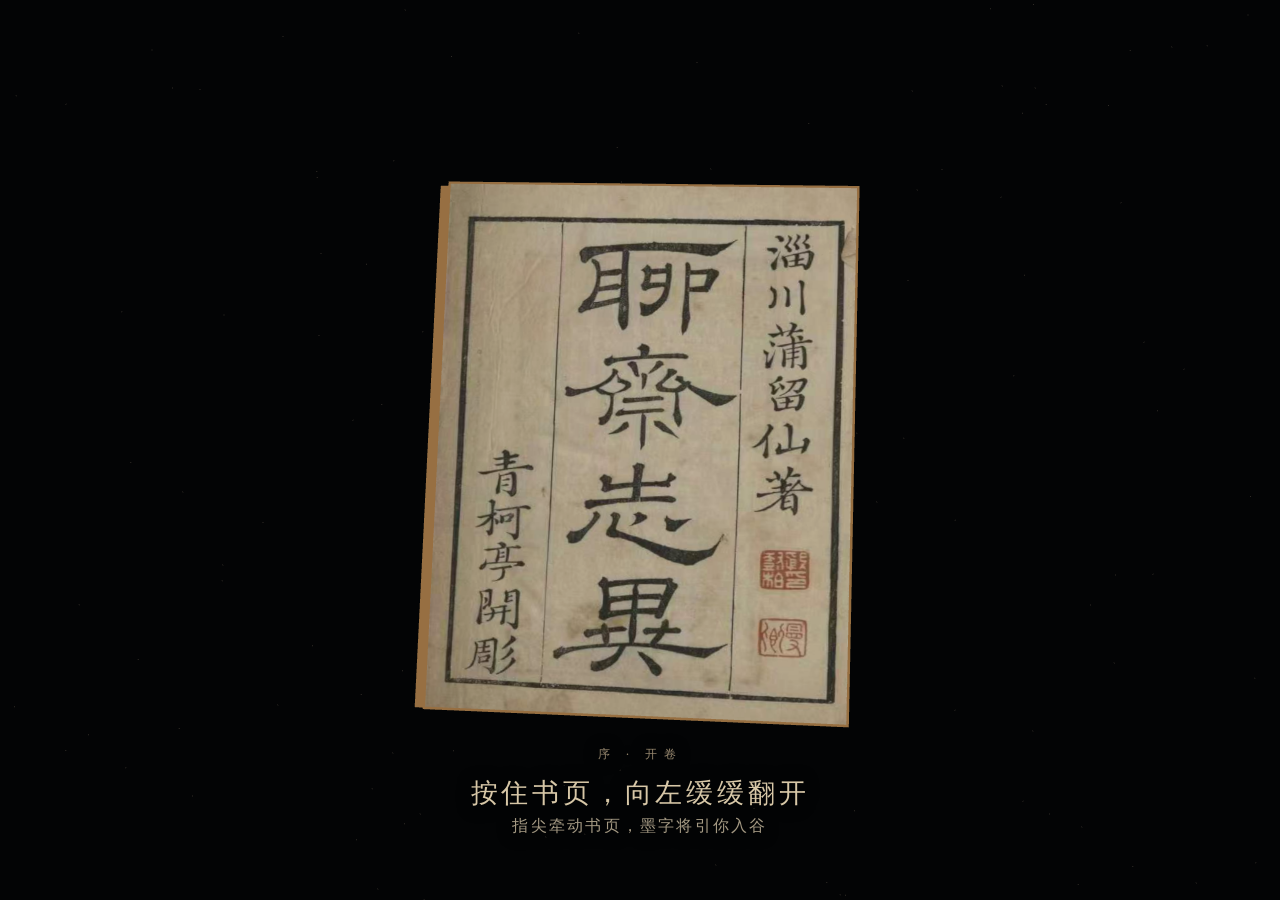
==== commit 585e615d: "Add files via upload" ====
--- a/github-pages-website/index.html
+++ b/github-pages-website/index.html
@@ -5,7 +5,8 @@
     <meta name="viewport" content="width=device-width, initial-scale=1, viewport-fit=cover">
         <meta name="theme-color" content="#f0e6d3">
     <title>聊斋幻城 · 书中五境</title>
-    <link rel="stylesheet" href="./spaces.css?build=room-light-68">
+    <link rel="stylesheet" href="./spaces.css?build=mobile-landscape-69">
+    <link rel="stylesheet" href="./mobile-landscape.css?build=mobile-landscape-69">
     <style>
       :root { --ink:#534b42; --green:#665e50; --gold:#9d8061; --paper:#f0e6d3; }
       * { box-sizing:border-box; }
@@ -103,13 +104,13 @@
       <p class="story-text" id="story-text"></p>
       <button id="story-next">继续</button>
     </section>
-    <div class="story-ending" id="story-ending"><div class="book">聊斋志异</div><p>知我者，其在青林黑塞间乎。</p><button id="story-replay">再翻一遍</button><a class="next-space" href="?space=palace&v=room-light-68">随书入海 · 玄溟鲛宫</a></div>
+    <div class="story-ending" id="story-ending"><div class="book">聊斋志异</div><p>知我者，其在青林黑塞间乎。</p><button id="story-replay">再翻一遍</button><a class="next-space" href="?space=palace&v=mobile-landscape-69">随书入海 · 玄溟鲛宫</a></div>
     <div class="move-controls" aria-label="移动控制">
       <button class="up" data-direction="forward" aria-label="向前">↑</button>
       <button class="left" data-direction="left" aria-label="向左">←</button>
       <button class="down" data-direction="back" aria-label="后退">↓</button>
       <button class="right" data-direction="right" aria-label="向右">→</button>
     </div>
-<script type="module" src="./journey.js?build=room-light-68"></script>
+<script type="module" src="./journey.js?build=mobile-landscape-69"></script>
   </body>
 </html>
--- a/github-pages-website/mobile-landscape.css
+++ b/github-pages-website/mobile-landscape.css
@@ -0,0 +1,53 @@
+.landscape-toggle{display:none}
+body.mobile-visitor .landscape-toggle{display:block;position:fixed;z-index:32;left:max(12px,env(safe-area-inset-left));top:max(10px,env(safe-area-inset-top));padding:8px 13px;border:1px solid #b7a27b88;border-radius:20px;background:#f5ebd8ed;color:#66543a;font:13px KaiTi,STKaiti,serif;box-shadow:0 2px 12px #2e28191a;cursor:pointer}
+body.mobile-visitor .topbar{top:57px;left:16px;right:16px}
+body.prologue-active .landscape-toggle{background:#221c16dd;color:#e6d0aa;border-color:#ac93676b}
+.landscape-notice{position:fixed;z-index:55;left:50%;bottom:max(18px,env(safe-area-inset-bottom));transform:translateX(-50%);width:max-content;max-width:85vw;padding:12px 18px;background:#30291eed;color:#f4e8d0;border:1px solid #b89b6477;border-radius:12px;font:14px/1.6 KaiTi,STKaiti,serif;text-align:center;pointer-events:none}
+.landscape-notice[hidden]{display:none}
+.landscape-guide{position:fixed;z-index:100;inset:0;display:grid;place-items:center;background:radial-gradient(ellipse at 50% 25%,#fff9e8,#ecdfc5);padding:24px;box-sizing:border-box}
+.landscape-card{text-align:center;width:min(390px,100%);color:#5f5039}
+.landscape-card small{display:block;letter-spacing:.23em;color:#9a835c;font-size:12px;margin:24px 0 18px}
+.landscape-card h1{font-size:27px;font-weight:400;letter-spacing:.08em;line-height:1.6;margin:0 0 14px}
+.landscape-card p{font-size:14px;line-height:1.9;color:#958166;margin-bottom:30px}
+.landscape-card button{display:block;margin:12px auto;width:min(260px,100%);padding:14px 18px;font:17px KaiTi,STKaiti,serif;letter-spacing:.14em;border-radius:25px;cursor:pointer}
+.landscape-enter{background:#365b51;color:#f6edda;border:1px solid #365b51;box-shadow:0 6px 20px #365b5126}
+.landscape-portrait{background:transparent;border:1px solid #b9a88888;color:#897354}
+.landscape-card em{display:block;font-size:12px;font-style:normal;line-height:1.9;color:#a28d6c;margin-top:26px}
+.turn-phone{width:100px;height:90px;margin:0 auto;position:relative;font:53px/90px serif;color:#a38a5d}
+.turn-phone span{position:absolute;width:31px;height:56px;left:10px;top:16px;border:2px solid #57766b;border-radius:6px;transform:rotate(-30deg)}
+.turn-phone span:after{content:'';position:absolute;bottom:4px;left:12px;width:6px;height:2px;border-radius:2px;background:#57766b}
+.turn-phone{padding-left:30px;box-sizing:border-box}
+body.mobile-visitor .letter-paper{box-sizing:border-box;max-height:calc(100dvh - 24px);overflow-y:auto}
+@media(orientation:landscape) and (max-height:600px){
+  body.mobile-visitor .chapter-nav{top:max(8px,env(safe-area-inset-top));left:auto;right:max(10px,env(safe-area-inset-right));max-width:calc(100vw - 128px);padding:3px;gap:1px;overflow-x:auto}
+  body.mobile-visitor .chapter-nav a{font-size:11px;padding:6px 8px;letter-spacing:0}
+  body.mobile-visitor .topbar{top:49px;left:max(14px,env(safe-area-inset-left))}
+  body.mobile-visitor .brand>span{font-size:9px;letter-spacing:.12em}
+  body.mobile-visitor .brand strong{font-size:20px;margin-top:2px}
+  body.mobile-visitor .legend{display:none}
+  body.mobile-visitor .move-controls{right:max(12px,env(safe-area-inset-right));bottom:max(12px,env(safe-area-inset-bottom));grid-template-columns:repeat(3,44px);gap:5px}
+  body.mobile-visitor .move-controls button{width:44px;height:44px;font-size:21px;touch-action:none}
+  body.mobile-visitor .hint{font-size:10px;right:15px;bottom:105px;max-width:200px}
+  body.mobile-visitor .story-panel,body.mobile-visitor[data-space=study] .story-panel{left:calc((100vw - 170px)/2);width:min(470px,calc(100vw - 200px));bottom:max(14px,env(safe-area-inset-bottom));padding:14px 18px;box-sizing:border-box;max-height:calc(100dvh - 100px);overflow-y:auto}
+  body.mobile-visitor .story-panel .story-text{font-size:16px;line-height:1.65;margin:8px 0 12px}
+  body.mobile-visitor .story-panel .story-title{font-size:12px}
+  body.mobile-visitor .story-panel button{padding:5px 15px;font-size:14px}
+  body.mobile-visitor .space-caption{bottom:22px;font-size:14px;max-width:62vw}
+  body.mobile-visitor .encounter-caption{bottom:20px;max-width:60vw;min-width:0;font-size:14px;padding:9px 17px}
+  body.mobile-visitor .space-skip{bottom:max(12px,env(safe-area-inset-bottom));left:max(12px,env(safe-area-inset-left));font-size:12px;padding:7px 12px}
+  body.mobile-visitor .ending-read,body.mobile-visitor .heritage-tour{left:96px}
+  body.mobile-visitor .ending-verse{inset:17% 12% auto}
+  body.mobile-visitor .ending-verse small{margin-bottom:10px;font-size:11px}
+  body.mobile-visitor .ending-verse p{font-size:18px;line-height:1.7}
+  body.mobile-visitor .ending-actions a{font-size:12px;padding:7px 16px}
+  body.mobile-visitor .world-label{font-size:11px;padding:5px 10px}
+  body.mobile-visitor .letter-modal{padding:10px}
+  body.mobile-visitor .letter-paper{width:min(750px,94vw);padding:17px 23px}
+  body.mobile-visitor .letter-paper h2{font-size:20px;margin:8px 0}
+  body.mobile-visitor .letter-paper p{font-size:12px;line-height:1.65;margin:7px 0}
+  body.mobile-visitor .trace-wrap{margin:13px 0 9px}
+  body.mobile-visitor .seal-row{margin-top:12px;min-height:65px}
+  body.mobile-visitor .dragon-seal{height:55px;width:50px;font-size:20px}
+  body.mobile-visitor .seal-target{width:57px;height:57px}
+  body.mobile-visitor .incense-hold{font-size:15px;padding:10px 18px;bottom:24px}
+}
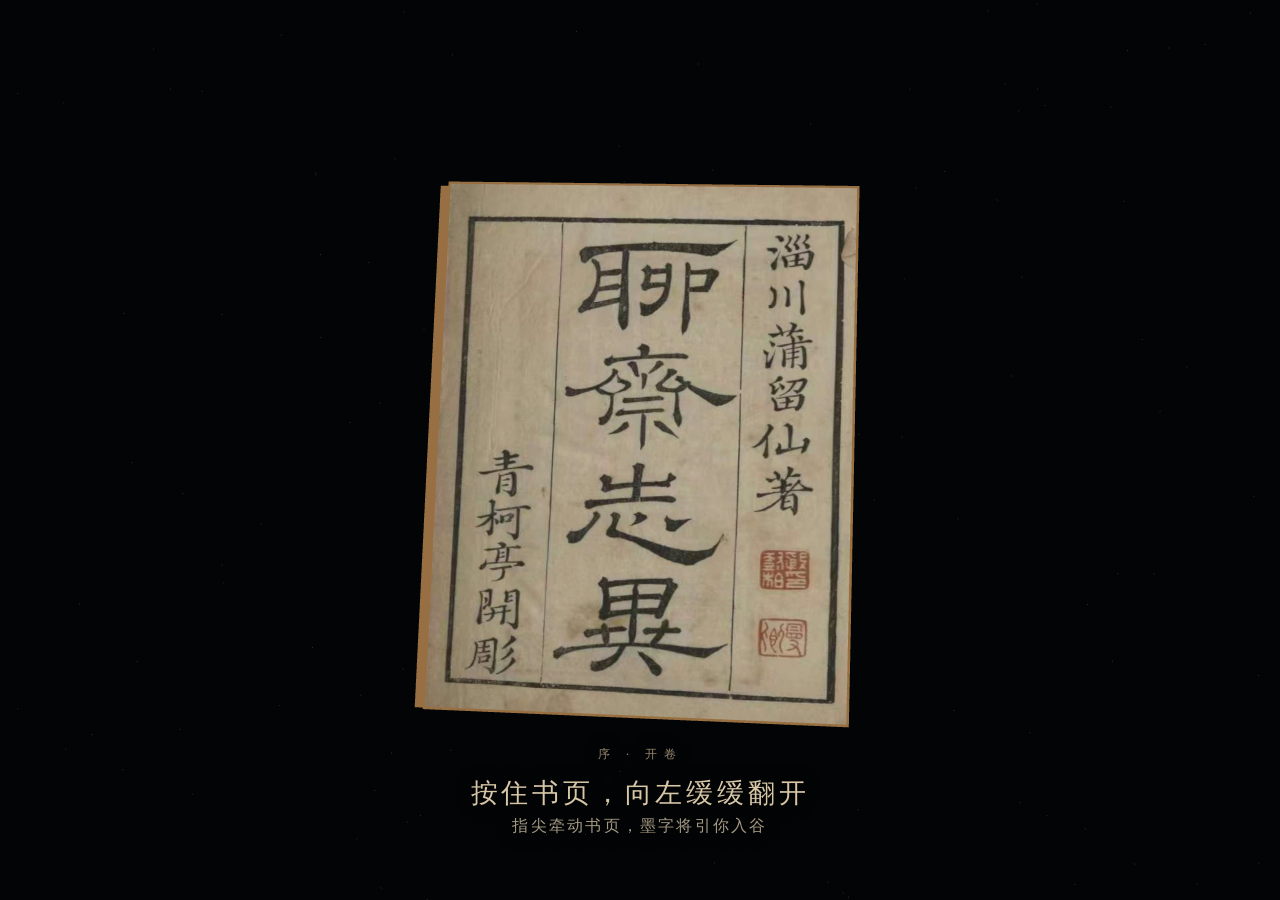
==== commit d8f8dc6a: "Add files via upload" ====
--- a/github-pages-website/index.html
+++ b/github-pages-website/index.html
@@ -5,8 +5,8 @@
     <meta name="viewport" content="width=device-width, initial-scale=1, viewport-fit=cover">
         <meta name="theme-color" content="#f0e6d3">
     <title>聊斋幻城 · 书中五境</title>
-    <link rel="stylesheet" href="./spaces.css?build=mobile-landscape-69">
-    <link rel="stylesheet" href="./mobile-landscape.css?build=mobile-landscape-69">
+    <link rel="stylesheet" href="./spaces.css?build=fluid-book-72">
+    <link rel="stylesheet" href="./mobile-landscape.css?build=fluid-book-72">
     <style>
       :root { --ink:#534b42; --green:#665e50; --gold:#9d8061; --paper:#f0e6d3; }
       * { box-sizing:border-box; }
@@ -65,7 +65,7 @@
       .arrival-veil { position:fixed; z-index:14; inset:0; pointer-events:none; visibility:hidden;
         opacity:0; background:#f0e6d3; }
       body.arrival .arrival-veil { visibility:visible; opacity:1; }
-      body.arrival.arrival-clearing .arrival-veil { opacity:0; transition:opacity 1.45s ease; }
+      body.arrival.arrival-clearing .arrival-veil { opacity:0; transition:opacity .55s ease; }
       body.arrival-observe .move-controls { opacity:.48; pointer-events:none; }
       @media(max-width:700px) {
         .topbar { top:15px; left:15px; right:15px; }
@@ -78,9 +78,15 @@
         .ancient-tree-tag { font-size:12px; padding:5px 8px; }
       }
     </style>
-    <script type="importmap">{"imports":{"three":"./assets/three.module.js"}}</script>
+    <script type="importmap">{"imports":{"three":"./assets/three.module.js?build=fluid-book-72"}}</script>
+    <link rel="modulepreload" href="./assets/three.module.js?build=fluid-book-72">
+    <link rel="modulepreload" href="./assets/three.core.js?build=fluid-book-72">
+    <link rel="modulepreload" href="./prologue.js?build=fluid-book-72">
+    <link rel="preload" as="image" href="./assets/liaozhai-reference-book.jpg">
+    <style>.startup-loading{position:fixed;inset:0;display:grid;place-items:center;z-index:25;pointer-events:none;color:#a99a7e;font:17px KaiTi,serif;letter-spacing:.2em;background:#030405;}</style>
   </head>
   <body class="prologue-active">
+    <div class="startup-loading" id="startup-loading" role="status">正在展开书卷…</div>
     <main id="stage" aria-label="用汉字构成的聊斋三维山谷"></main>
     <div class="prologue-ui" aria-live="polite">
       <div class="eyebrow">序 · 开卷</div>
@@ -104,13 +110,13 @@
       <p class="story-text" id="story-text"></p>
       <button id="story-next">继续</button>
     </section>
-    <div class="story-ending" id="story-ending"><div class="book">聊斋志异</div><p>知我者，其在青林黑塞间乎。</p><button id="story-replay">再翻一遍</button><a class="next-space" href="?space=palace&v=mobile-landscape-69">随书入海 · 玄溟鲛宫</a></div>
+    <div class="story-ending" id="story-ending"><div class="book">聊斋志异</div><p>知我者，其在青林黑塞间乎。</p><button id="story-replay">再翻一遍</button><a class="next-space" href="?space=palace&v=fluid-book-72">随书入海 · 玄溟鲛宫</a></div>
     <div class="move-controls" aria-label="移动控制">
       <button class="up" data-direction="forward" aria-label="向前">↑</button>
       <button class="left" data-direction="left" aria-label="向左">←</button>
       <button class="down" data-direction="back" aria-label="后退">↓</button>
       <button class="right" data-direction="right" aria-label="向右">→</button>
     </div>
-<script type="module" src="./journey.js?build=mobile-landscape-69"></script>
+<script type="module" src="./journey.js?build=fluid-book-72"></script>
   </body>
 </html>
--- a/github-pages-website/mobile-landscape.css
+++ b/github-pages-website/mobile-landscape.css
@@ -4,20 +4,13 @@
 body.prologue-active .landscape-toggle{background:#221c16dd;color:#e6d0aa;border-color:#ac93676b}
 .landscape-notice{position:fixed;z-index:55;left:50%;bottom:max(18px,env(safe-area-inset-bottom));transform:translateX(-50%);width:max-content;max-width:85vw;padding:12px 18px;background:#30291eed;color:#f4e8d0;border:1px solid #b89b6477;border-radius:12px;font:14px/1.6 KaiTi,STKaiti,serif;text-align:center;pointer-events:none}
 .landscape-notice[hidden]{display:none}
-.landscape-guide{position:fixed;z-index:100;inset:0;display:grid;place-items:center;background:radial-gradient(ellipse at 50% 25%,#fff9e8,#ecdfc5);padding:24px;box-sizing:border-box}
-.landscape-card{text-align:center;width:min(390px,100%);color:#5f5039}
-.landscape-card small{display:block;letter-spacing:.23em;color:#9a835c;font-size:12px;margin:24px 0 18px}
-.landscape-card h1{font-size:27px;font-weight:400;letter-spacing:.08em;line-height:1.6;margin:0 0 14px}
-.landscape-card p{font-size:14px;line-height:1.9;color:#958166;margin-bottom:30px}
-.landscape-card button{display:block;margin:12px auto;width:min(260px,100%);padding:14px 18px;font:17px KaiTi,STKaiti,serif;letter-spacing:.14em;border-radius:25px;cursor:pointer}
-.landscape-enter{background:#365b51;color:#f6edda;border:1px solid #365b51;box-shadow:0 6px 20px #365b5126}
-.landscape-portrait{background:transparent;border:1px solid #b9a88888;color:#897354}
-.landscape-card em{display:block;font-size:12px;font-style:normal;line-height:1.9;color:#a28d6c;margin-top:26px}
-.turn-phone{width:100px;height:90px;margin:0 auto;position:relative;font:53px/90px serif;color:#a38a5d}
-.turn-phone span{position:absolute;width:31px;height:56px;left:10px;top:16px;border:2px solid #57766b;border-radius:6px;transform:rotate(-30deg)}
-.turn-phone span:after{content:'';position:absolute;bottom:4px;left:12px;width:6px;height:2px;border-radius:2px;background:#57766b}
-.turn-phone{padding-left:30px;box-sizing:border-box}
 body.mobile-visitor .letter-paper{box-sizing:border-box;max-height:calc(100dvh - 24px);overflow-y:auto}
+body.mobile-visitor .chapter-nav{scrollbar-width:none}
+body.mobile-visitor .chapter-nav::-webkit-scrollbar{display:none}
+@media(orientation:portrait){
+  body.mobile-visitor .chapter-nav{top:112px;left:14px;right:14px;max-width:calc(100vw - 28px);overflow-x:auto}
+  body.mobile-visitor .legend{top:164px;right:13px;font-size:12px}
+}
 @media(orientation:landscape) and (max-height:600px){
   body.mobile-visitor .chapter-nav{top:max(8px,env(safe-area-inset-top));left:auto;right:max(10px,env(safe-area-inset-right));max-width:calc(100vw - 128px);padding:3px;gap:1px;overflow-x:auto}
   body.mobile-visitor .chapter-nav a{font-size:11px;padding:6px 8px;letter-spacing:0}
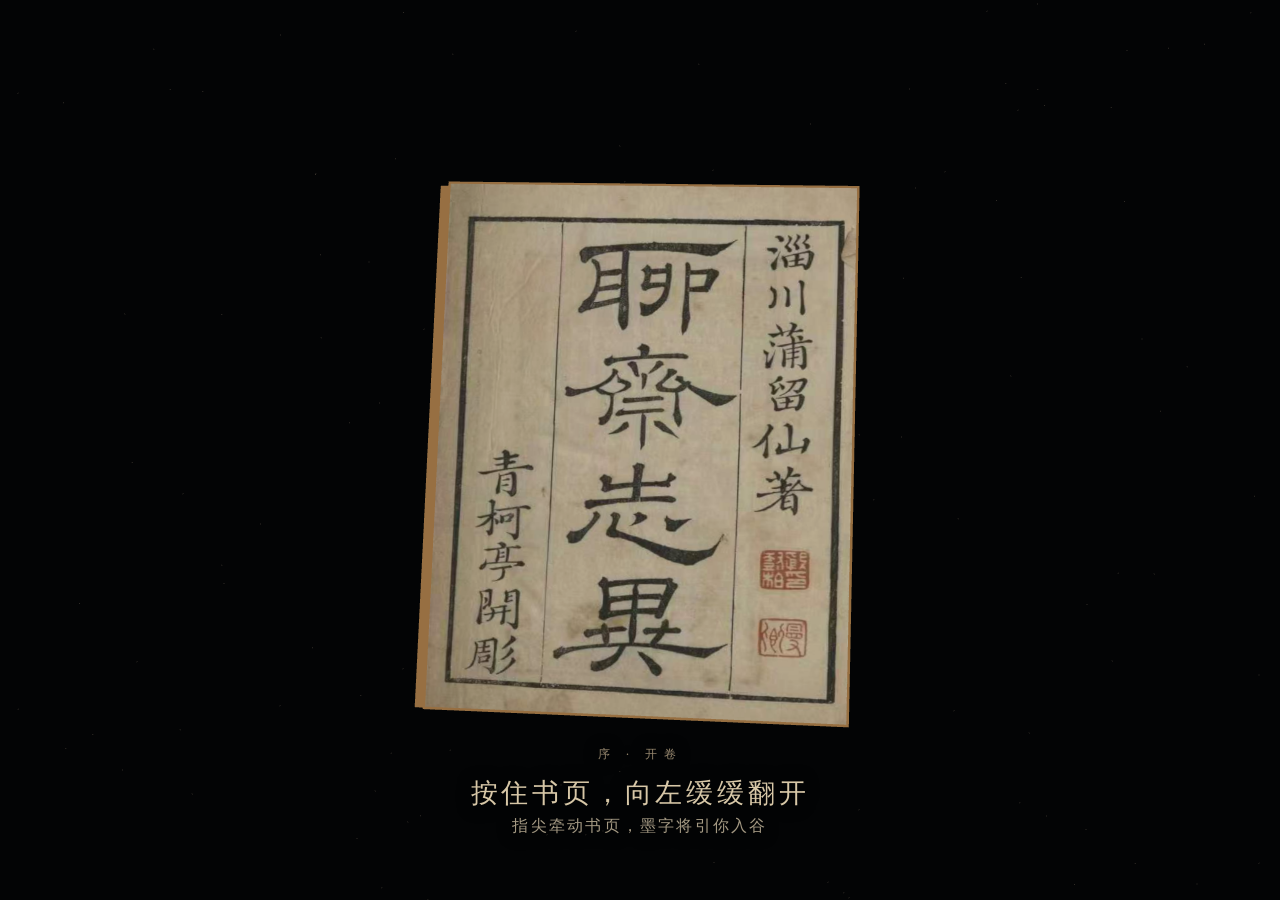
==== commit bb8964c2: "Add files via upload" ====
--- a/github-pages-website/index.html
+++ b/github-pages-website/index.html
@@ -5,8 +5,8 @@
     <meta name="viewport" content="width=device-width, initial-scale=1, viewport-fit=cover">
         <meta name="theme-color" content="#f0e6d3">
     <title>聊斋幻城 · 书中五境</title>
-    <link rel="stylesheet" href="./spaces.css?build=fluid-book-72">
-    <link rel="stylesheet" href="./mobile-landscape.css?build=fluid-book-72">
+    <link rel="stylesheet" href="./spaces.css?build=tree-guide-74">
+    <link rel="stylesheet" href="./mobile-landscape.css?build=tree-guide-74">
     <style>
       :root { --ink:#534b42; --green:#665e50; --gold:#9d8061; --paper:#f0e6d3; }
       * { box-sizing:border-box; }
@@ -78,10 +78,10 @@
         .ancient-tree-tag { font-size:12px; padding:5px 8px; }
       }
     </style>
-    <script type="importmap">{"imports":{"three":"./assets/three.module.js?build=fluid-book-72"}}</script>
-    <link rel="modulepreload" href="./assets/three.module.js?build=fluid-book-72">
-    <link rel="modulepreload" href="./assets/three.core.js?build=fluid-book-72">
-    <link rel="modulepreload" href="./prologue.js?build=fluid-book-72">
+    <script type="importmap">{"imports":{"three":"./assets/three.module.js?build=tree-guide-74"}}</script>
+    <link rel="modulepreload" href="./assets/three.module.js?build=tree-guide-74">
+    <link rel="modulepreload" href="./assets/three.core.js?build=tree-guide-74">
+    <link rel="modulepreload" href="./prologue.js?build=tree-guide-74">
     <link rel="preload" as="image" href="./assets/liaozhai-reference-book.jpg">
     <style>.startup-loading{position:fixed;inset:0;display:grid;place-items:center;z-index:25;pointer-events:none;color:#a99a7e;font:17px KaiTi,serif;letter-spacing:.2em;background:#030405;}</style>
   </head>
@@ -110,13 +110,13 @@
       <p class="story-text" id="story-text"></p>
       <button id="story-next">继续</button>
     </section>
-    <div class="story-ending" id="story-ending"><div class="book">聊斋志异</div><p>知我者，其在青林黑塞间乎。</p><button id="story-replay">再翻一遍</button><a class="next-space" href="?space=palace&v=fluid-book-72">随书入海 · 玄溟鲛宫</a></div>
+    <div class="story-ending" id="story-ending"><div class="book">聊斋志异</div><p>知我者，其在青林黑塞间乎。</p><button id="story-replay">再翻一遍</button><a class="next-space" href="?space=palace&v=tree-guide-74">随书入海 · 玄溟鲛宫</a></div>
     <div class="move-controls" aria-label="移动控制">
       <button class="up" data-direction="forward" aria-label="向前">↑</button>
       <button class="left" data-direction="left" aria-label="向左">←</button>
       <button class="down" data-direction="back" aria-label="后退">↓</button>
       <button class="right" data-direction="right" aria-label="向右">→</button>
     </div>
-<script type="module" src="./journey.js?build=fluid-book-72"></script>
+<script type="module" src="./journey.js?build=tree-guide-74"></script>
   </body>
 </html>
--- a/github-pages-website/mobile-landscape.css
+++ b/github-pages-website/mobile-landscape.css
@@ -1,4 +1,8 @@
 .landscape-toggle{display:none}
+.tree-guide{position:fixed;z-index:12;left:26px;top:112px;padding:7px 12px;border:1px solid #b29a7866;border-radius:18px;background:#faf2e3e8;color:#765d47;font:12px/1.5 KaiTi,STKaiti,serif;cursor:pointer;box-shadow:0 2px 10px #64523c10}
+.tree-guide[hidden],body.prologue-active .tree-guide{display:none}
+body.mobile-visitor .tree-guide{left:16px;top:158px;font-size:12px}
+@media(orientation:landscape) and (max-height:600px){body.mobile-visitor .tree-guide{top:98px;left:max(14px,env(safe-area-inset-left));padding:5px 10px;font-size:11px}}
 body.mobile-visitor .landscape-toggle{display:block;position:fixed;z-index:32;left:max(12px,env(safe-area-inset-left));top:max(10px,env(safe-area-inset-top));padding:8px 13px;border:1px solid #b7a27b88;border-radius:20px;background:#f5ebd8ed;color:#66543a;font:13px KaiTi,STKaiti,serif;box-shadow:0 2px 12px #2e28191a;cursor:pointer}
 body.mobile-visitor .topbar{top:57px;left:16px;right:16px}
 body.prologue-active .landscape-toggle{background:#221c16dd;color:#e6d0aa;border-color:#ac93676b}
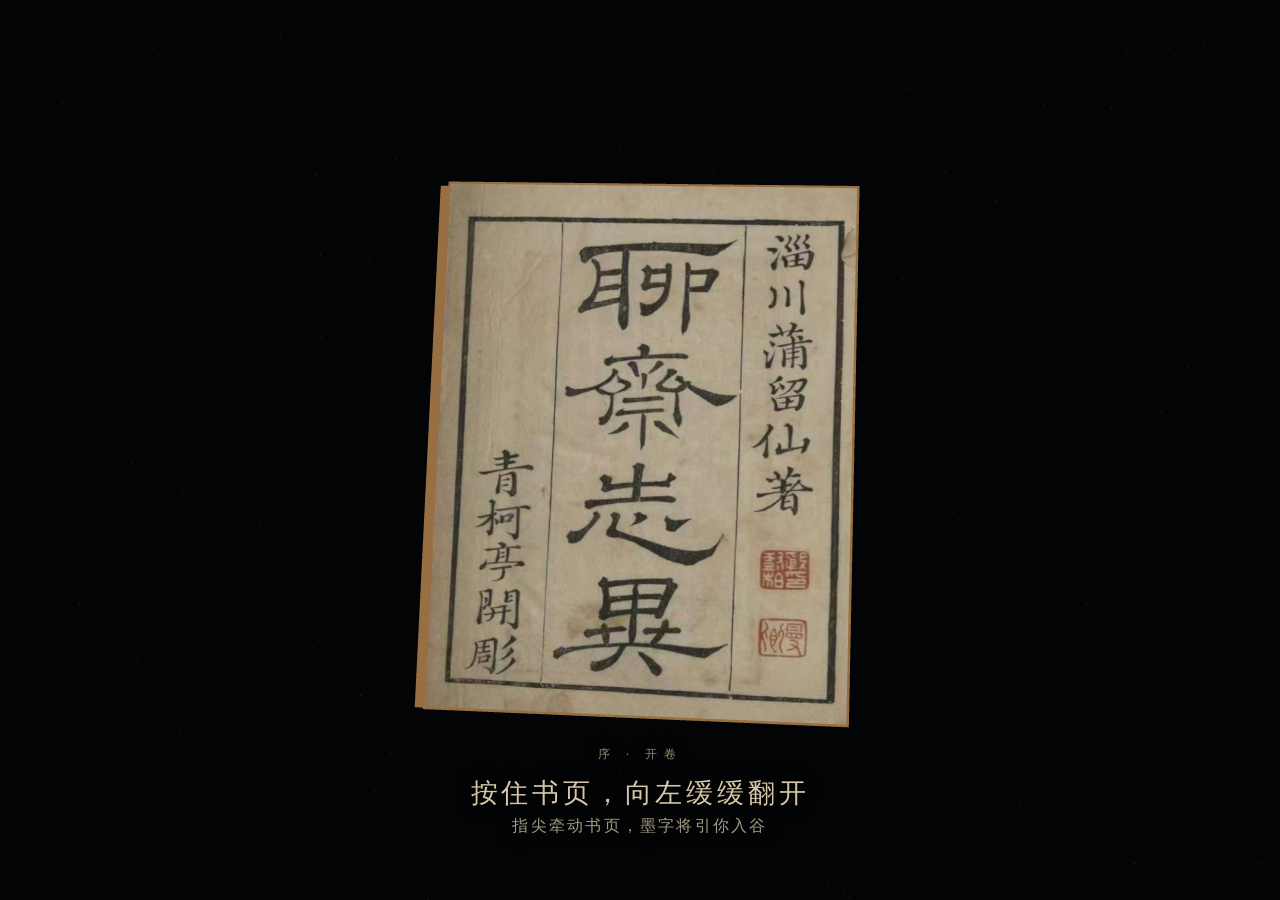
==== commit 51bad9aa: "Add files via upload" ====
--- a/github-pages-website/index.html
+++ b/github-pages-website/index.html
@@ -1,122 +1,18 @@
-<!doctype html>
-<html lang="zh-CN">
-  <head>
-    <meta charset="utf-8">
-    <meta name="viewport" content="width=device-width, initial-scale=1, viewport-fit=cover">
-        <meta name="theme-color" content="#f0e6d3">
-    <title>聊斋幻城 · 书中五境</title>
-    <link rel="stylesheet" href="./spaces.css?build=tree-guide-74">
-    <link rel="stylesheet" href="./mobile-landscape.css?build=tree-guide-74">
-    <style>
-      :root { --ink:#534b42; --green:#665e50; --gold:#9d8061; --paper:#f0e6d3; }
-      * { box-sizing:border-box; }
-      html,body { width:100%; height:100%; margin:0; overflow:hidden; background:#f0e6d3; }
-      body { font-family:"KaiTi","STKaiti","Noto Serif CJK SC","Songti SC",serif; color:var(--ink); }
-      button { font:inherit; }
-      #stage { position:fixed; inset:0; }
-      #stage canvas { display:block; touch-action:none; }
-      .atmosphere { position:fixed; inset:0; pointer-events:none; background:radial-gradient(ellipse at 55% 19%,rgba(255,244,217,.12),transparent 48%),linear-gradient(to bottom,rgba(243,224,185,.09),transparent 43%,rgba(99,86,64,.045)); }
-      .paper-grain { position:fixed; inset:0; pointer-events:none; opacity:.065; background-image:url("data:image/svg+xml,%3Csvg viewBox='0 0 180 180' xmlns='http://www.w3.org/2000/svg'%3E%3Cfilter id='n'%3E%3CfeTurbulence type='fractalNoise' baseFrequency='.7' numOctaves='3' stitchTiles='stitch'/%3E%3C/filter%3E%3Crect width='100%25' height='100%25' filter='url(%23n)' opacity='.5'/%3E%3C/svg%3E"); }
-      .topbar { position:fixed; top:20px; left:26px; right:26px; z-index:10; display:flex; justify-content:space-between; align-items:flex-start; pointer-events:none; }
-      .brand small { display:block; font-size:11px; letter-spacing:.35em; color:#9a7f67; }
-      .brand strong { display:block; margin-top:4px; font-weight:500; font-size:29px; letter-spacing:.13em; text-shadow:0 1px 0 #fff8; }
-      .hint { position:fixed; z-index:9; right:25px; bottom:178px; max-width:250px; color:#6b6256; font-size:13px; line-height:1.55; text-align:right; text-shadow:0 1px 1px #fff; }
-      .legend { position:fixed; z-index:9; top:88px; right:26px; color:#827767; font-size:13px; letter-spacing:.15em; writing-mode:vertical-rl; opacity:.8; pointer-events:none; }
-      .move-controls { position:fixed; z-index:11; right:25px; bottom:25px; display:grid; grid-template-columns:repeat(3,48px); gap:6px; }
-      .move-controls button { width:48px; height:48px; border:1px solid #8274628c; border-radius:50%; background:#f8f2e8dc; color:#63594b; font-size:23px; cursor:pointer; box-shadow:0 3px 12px #3b302420; }
-      .move-controls button:hover,.move-controls button:focus-visible { background:#fff9ee; outline:2px solid #a67a39; }
-      .move-controls button:active { transform:scale(.94); }
-      .move-controls .up { grid-column:2; }
-      .move-controls .left { grid-column:1; grid-row:2; }
-      .move-controls .down { grid-column:2; grid-row:2; }
-      .move-controls .right { grid-column:3; grid-row:2; }
-      .encounter-caption { position:fixed; z-index:12; left:50%; bottom:72px; transform:translate(-50%,8px); min-width:280px; max-width:min(580px,calc(100vw - 32px)); padding:12px 24px; border:1px solid #b9a79299; border-radius:28px; background:#f8f2e9f5; box-shadow:0 5px 28px #4b3c2a24; color:#4e4035; font-size:18px; letter-spacing:.12em; line-height:1.6; text-align:center; opacity:0; pointer-events:none; transition:opacity .45s ease,transform .45s ease; }
-      .encounter-caption.visible { opacity:1; transform:translate(-50%,0); }
-      .ancient-tree-tag { position:fixed; z-index:9; left:50%; top:50%; transform:translate(-50%,-100%); padding:6px 11px; border:1px solid #b7a492ad; border-radius:16px; background:#f7f0e6eb; box-shadow:0 3px 14px #4b3c2a1f; color:#6a5148; font-size:14px; letter-spacing:.13em; white-space:nowrap; opacity:0; pointer-events:none; transition:opacity .3s ease; }
-      .ancient-tree-tag.visible { opacity:1; }
-      .ancient-tree-tag::after { content:''; position:absolute; left:50%; top:100%; height:19px; border-left:1px solid #a58a7999; }
-      .story-progress { position:fixed;z-index:12;left:26px;bottom:26px;padding:8px 15px;border:1px solid #b9a79299;border-radius:18px;background:#faf5ebe9;color:#6b5143;font-size:14px;opacity:0;pointer-events:none;transition:opacity .4s; }
-      .story-progress.visible { opacity:1; }
-      .story-marker { position:fixed;z-index:13;transform:translate(-50%,-50%);padding:9px 17px;border:1px solid #aa8d74;border-radius:22px;background:#fff9edeb;color:#564a3e;box-shadow:0 5px 22px #3c332633;cursor:pointer;font-size:15px;white-space:nowrap; }
-      .story-marker[hidden] { display:none; }
-      .story-panel { position:fixed;z-index:15;left:50%;bottom:122px;transform:translate(-50%,15px);width:min(540px,calc(100vw - 36px));padding:24px 28px;background:#fbf6ecee;border:1px solid #bbaa91;border-radius:12px;box-shadow:0 12px 42px #362d213b;opacity:0;pointer-events:none;transition:opacity .35s,transform .35s; }
-      .story-panel.visible { opacity:1;pointer-events:auto;transform:translate(-50%,0); }
-      .story-panel .story-title { color:#98745d;font-size:15px;letter-spacing:.2em; }
-      .story-panel .story-text { margin:12px 0 20px;color:#4d4237;font-size:20px;line-height:1.7; }
-      .story-panel button { display:block;margin-left:auto;padding:7px 18px;border:1px solid #a98c70;border-radius:18px;background:#eee4d5;color:#594939;cursor:pointer; }
-      .story-ending { position:fixed;z-index:20;inset:0;display:grid;place-items:center;background:#090a0a;opacity:0;visibility:hidden;transition:opacity 2.5s,visibility 2.5s; }
-      .story-ending.visible { opacity:1;visibility:visible; }
-      .story-ending .book { padding:34px 28px;border:1px solid #9c8460;background:#302b27;box-shadow:12px 15px 35px #000;color:#d9c9a7;font-size:31px;letter-spacing:.3em;writing-mode:vertical-rl; }
-      .story-ending p { position:absolute;bottom:9vh;color:#d9c9a7;font-size:20px;letter-spacing:.18em;text-align:center; }
-      .story-ending button { position:absolute;bottom:4vh;border:1px solid #ad9673;border-radius:17px;padding:5px 18px;background:#282521;color:#d9c9a7;cursor:pointer; }
-      body.prologue-active, body.prologue-active #stage { background:#030405; }
-      body.prologue-active .topbar, body.prologue-active .legend,
-      body.prologue-active .hint, body.prologue-active .move-controls,
-      body.prologue-active .atmosphere, body.prologue-active .paper-grain,
-      body.prologue-active .encounter-caption, body.prologue-active .ancient-tree-tag,
-      body.prologue-active .story-progress, body.prologue-active .story-marker,
-      body.prologue-active .story-panel { display:none; }
-      .prologue-ui { position:fixed; z-index:13; inset:auto 0 7vh; text-align:center; color:#d7c7a7;
-        pointer-events:none; opacity:0; transition:opacity 1s ease; text-shadow:0 1px 16px #000; }
-      body.prologue-active.prologue-revealed .prologue-ui { opacity:1; }
-      .prologue-ui .eyebrow { font-size:12px; letter-spacing:.55em; color:#95866d; }
-      .prologue-ui .prologue-instruction { margin:12px 0 5px; font-family:"华文行楷","STXingkai","KaiTi",serif; font-size:27px; letter-spacing:.14em; }
-      .prologue-ui .prologue-sub { font-family:"华文行楷","STXingkai","KaiTi",serif; font-size:16px; letter-spacing:.14em; color:#a49983; }
-      .arrival-veil { position:fixed; z-index:14; inset:0; pointer-events:none; visibility:hidden;
-        opacity:0; background:#f0e6d3; }
-      body.arrival .arrival-veil { visibility:visible; opacity:1; }
-      body.arrival.arrival-clearing .arrival-veil { opacity:0; transition:opacity .55s ease; }
-      body.arrival-observe .move-controls { opacity:.48; pointer-events:none; }
-      @media(max-width:700px) {
-        .topbar { top:15px; left:15px; right:15px; }
-        .brand strong { font-size:20px; }
-        .hint { right:14px; bottom:140px; font-size:11px; }
-        .legend { right:14px; top:76px; }
-        .move-controls { right:13px; bottom:18px; grid-template-columns:repeat(3,39px); gap:5px; }
-        .move-controls button { width:39px; height:39px; font-size:18px; }
-        .encounter-caption { bottom:130px; font-size:15px; padding:9px 15px; }
-        .ancient-tree-tag { font-size:12px; padding:5px 8px; }
-      }
-    </style>
-    <script type="importmap">{"imports":{"three":"./assets/three.module.js?build=tree-guide-74"}}</script>
-    <link rel="modulepreload" href="./assets/three.module.js?build=tree-guide-74">
-    <link rel="modulepreload" href="./assets/three.core.js?build=tree-guide-74">
-    <link rel="modulepreload" href="./prologue.js?build=tree-guide-74">
-    <link rel="preload" as="image" href="./assets/liaozhai-reference-book.jpg">
-    <style>.startup-loading{position:fixed;inset:0;display:grid;place-items:center;z-index:25;pointer-events:none;color:#a99a7e;font:17px KaiTi,serif;letter-spacing:.2em;background:#030405;}</style>
-  </head>
-  <body class="prologue-active">
-    <div class="startup-loading" id="startup-loading" role="status">正在展开书卷…</div>
-    <main id="stage" aria-label="用汉字构成的聊斋三维山谷"></main>
-    <div class="prologue-ui" aria-live="polite">
-      <div class="eyebrow">序 · 开卷</div>
-      <div class="prologue-instruction">按住书页，向左缓缓翻开</div>
-      <div class="prologue-sub">指尖牵动书页，墨字将引你入谷</div>
-    </div>
-    <div class="arrival-veil" aria-hidden="true"></div>
-    <div class="atmosphere" aria-hidden="true"></div>
-    <div class="paper-grain" aria-hidden="true"></div>
-    <header class="topbar">
-      <div class="brand"><small>聊斋幻城 · DIGITAL</small><strong>南山花坞</strong></div>
-    </header>
-    <div class="legend">以字为山 · 以句为径</div>
-    <div class="hint">拖动转动视角 · 方向键穿行<br>沿花径转弯，山水才逐一展开</div>
-    <div class="encounter-caption" id="encounter-caption" aria-live="polite"></div>
-    <div class="ancient-tree-tag" id="ancient-tree-tag" aria-hidden="true">笑声古树</div>
-    <div class="story-progress" id="story-progress" aria-live="polite"></div>
-    <button class="story-marker" id="story-marker" hidden></button>
-    <section class="story-panel" id="story-panel" aria-live="polite">
-      <div class="story-title" id="story-title"></div>
-      <p class="story-text" id="story-text"></p>
-      <button id="story-next">继续</button>
-    </section>
-    <div class="story-ending" id="story-ending"><div class="book">聊斋志异</div><p>知我者，其在青林黑塞间乎。</p><button id="story-replay">再翻一遍</button><a class="next-space" href="?space=palace&v=tree-guide-74">随书入海 · 玄溟鲛宫</a></div>
-    <div class="move-controls" aria-label="移动控制">
-      <button class="up" data-direction="forward" aria-label="向前">↑</button>
-      <button class="left" data-direction="left" aria-label="向左">←</button>
-      <button class="down" data-direction="back" aria-label="后退">↓</button>
-      <button class="right" data-direction="right" aria-label="向右">→</button>
-    </div>
-<script type="module" src="./journey.js?build=tree-guide-74"></script>
-  </body>
-</html>
+<!doctype html>
+<html lang="zh-CN">
+<head>
+  <meta charset="utf-8">
+  <meta name="viewport" content="width=device-width,initial-scale=1">
+  <meta name="robots" content="noindex">
+  <title>聊斋幻城 · 进入书中五境</title>
+  <script>
+    const destination=new URL('../',location.href);
+    destination.search=location.search;
+    destination.searchParams.set('v','wechat-landscape-75');
+    destination.hash=location.hash;
+    location.replace(destination.href);
+  </script>
+  <style>body{margin:0;min-height:100vh;display:grid;place-items:center;background:#f0e6d3;color:#66543a;font-family:KaiTi,serif}a{color:inherit;letter-spacing:.12em}</style>
+</head>
+<body><a href="../?v=wechat-landscape-75">进入聊斋幻城</a></body>
+</html>
